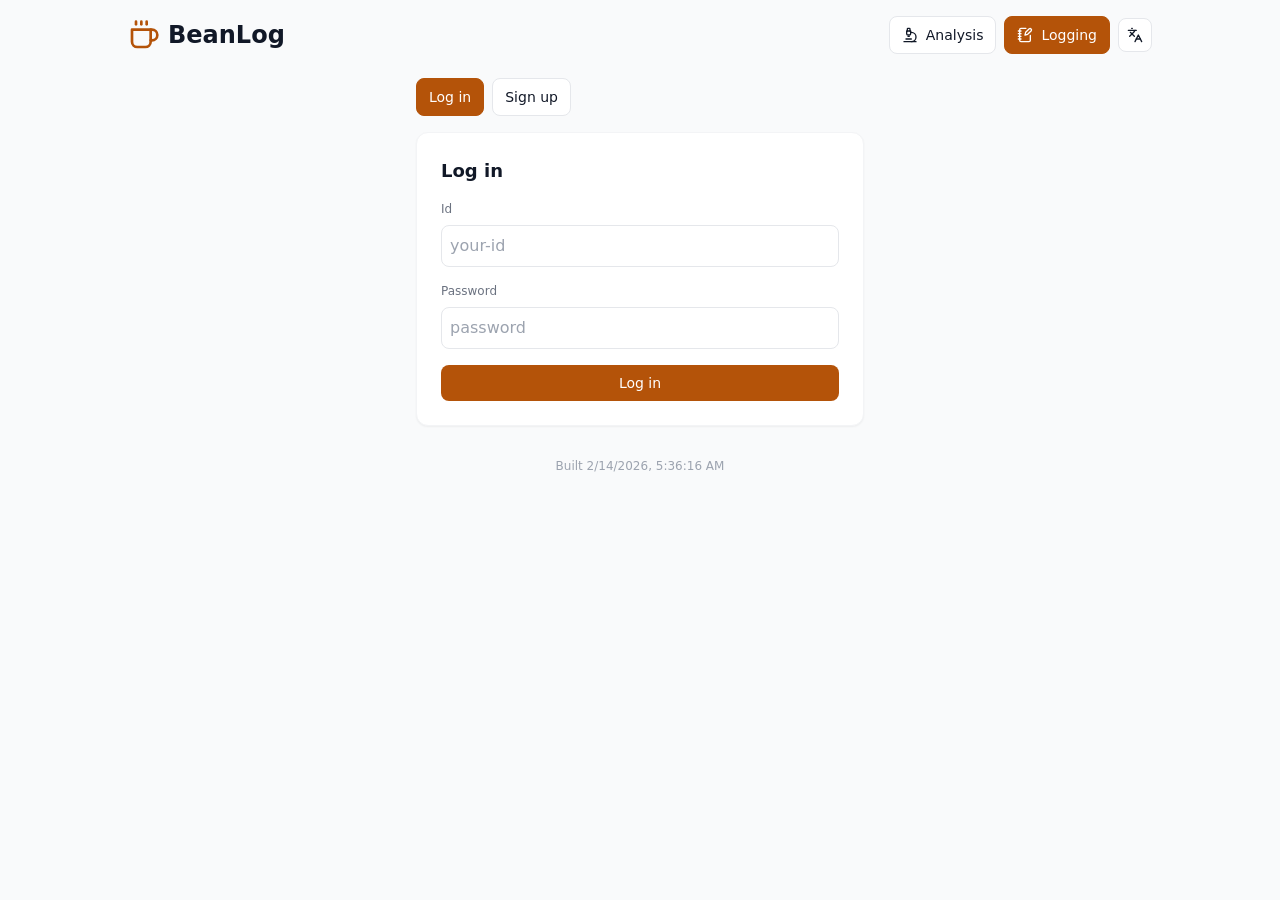
==== index.html @ 42321f03 "deploy: drash99/coffee_webapp@e8945b8992b1002c10a7b05ede378e70c51fce47" ====
<!doctype html>
<html lang="en">
  <head>
    <meta charset="UTF-8" />
    <link rel="icon" type="image/svg+xml" href="/vite.svg" />
    <meta name="viewport" content="width=device-width, initial-scale=1.0" />
    <title>BeanLog</title>
    <script type="module" crossorigin src="/assets/index-Ct8R_smr.js"></script>
    <link rel="stylesheet" crossorigin href="/assets/index-ziTpab4p.css">
  <link rel="manifest" href="/manifest.webmanifest"><script id="vite-plugin-pwa:register-sw" src="/registerSW.js"></script></head>
  <body>
    <div id="root"></div>
  </body>
</html>
---- assets/index-ziTpab4p.css ----
*,:before,:after{--tw-border-spacing-x: 0;--tw-border-spacing-y: 0;--tw-translate-x: 0;--tw-translate-y: 0;--tw-rotate: 0;--tw-skew-x: 0;--tw-skew-y: 0;--tw-scale-x: 1;--tw-scale-y: 1;--tw-pan-x: ;--tw-pan-y: ;--tw-pinch-zoom: ;--tw-scroll-snap-strictness: proximity;--tw-gradient-from-position: ;--tw-gradient-via-position: ;--tw-gradient-to-position: ;--tw-ordinal: ;--tw-slashed-zero: ;--tw-numeric-figure: ;--tw-numeric-spacing: ;--tw-numeric-fraction: ;--tw-ring-inset: ;--tw-ring-offset-width: 0px;--tw-ring-offset-color: #fff;--tw-ring-color: rgb(59 130 246 / .5);--tw-ring-offset-shadow: 0 0 #0000;--tw-ring-shadow: 0 0 #0000;--tw-shadow: 0 0 #0000;--tw-shadow-colored: 0 0 #0000;--tw-blur: ;--tw-brightness: ;--tw-contrast: ;--tw-grayscale: ;--tw-hue-rotate: ;--tw-invert: ;--tw-saturate: ;--tw-sepia: ;--tw-drop-shadow: ;--tw-backdrop-blur: ;--tw-backdrop-brightness: ;--tw-backdrop-contrast: ;--tw-backdrop-grayscale: ;--tw-backdrop-hue-rotate: ;--tw-backdrop-invert: ;--tw-backdrop-opacity: ;--tw-backdrop-saturate: ;--tw-backdrop-sepia: ;--tw-contain-size: ;--tw-contain-layout: ;--tw-contain-paint: ;--tw-contain-style: }::backdrop{--tw-border-spacing-x: 0;--tw-border-spacing-y: 0;--tw-translate-x: 0;--tw-translate-y: 0;--tw-rotate: 0;--tw-skew-x: 0;--tw-skew-y: 0;--tw-scale-x: 1;--tw-scale-y: 1;--tw-pan-x: ;--tw-pan-y: ;--tw-pinch-zoom: ;--tw-scroll-snap-strictness: proximity;--tw-gradient-from-position: ;--tw-gradient-via-position: ;--tw-gradient-to-position: ;--tw-ordinal: ;--tw-slashed-zero: ;--tw-numeric-figure: ;--tw-numeric-spacing: ;--tw-numeric-fraction: ;--tw-ring-inset: ;--tw-ring-offset-width: 0px;--tw-ring-offset-color: #fff;--tw-ring-color: rgb(59 130 246 / .5);--tw-ring-offset-shadow: 0 0 #0000;--tw-ring-shadow: 0 0 #0000;--tw-shadow: 0 0 #0000;--tw-shadow-colored: 0 0 #0000;--tw-blur: ;--tw-brightness: ;--tw-contrast: ;--tw-grayscale: ;--tw-hue-rotate: ;--tw-invert: ;--tw-saturate: ;--tw-sepia: ;--tw-drop-shadow: ;--tw-backdrop-blur: ;--tw-backdrop-brightness: ;--tw-backdrop-contrast: ;--tw-backdrop-grayscale: ;--tw-backdrop-hue-rotate: ;--tw-backdrop-invert: ;--tw-backdrop-opacity: ;--tw-backdrop-saturate: ;--tw-backdrop-sepia: ;--tw-contain-size: ;--tw-contain-layout: ;--tw-contain-paint: ;--tw-contain-style: }*,:before,:after{box-sizing:border-box;border-width:0;border-style:solid;border-color:#e5e7eb}:before,:after{--tw-content: ""}html,:host{line-height:1.5;-webkit-text-size-adjust:100%;-moz-tab-size:4;-o-tab-size:4;tab-size:4;font-family:ui-sans-serif,system-ui,sans-serif,"Apple Color Emoji","Segoe UI Emoji",Segoe UI Symbol,"Noto Color Emoji";font-feature-settings:normal;font-variation-settings:normal;-webkit-tap-highlight-color:transparent}body{margin:0;line-height:inherit}hr{height:0;color:inherit;border-top-width:1px}abbr:where([title]){-webkit-text-decoration:underline dotted;text-decoration:underline dotted}h1,h2,h3,h4,h5,h6{font-size:inherit;font-weight:inherit}a{color:inherit;text-decoration:inherit}b,strong{font-weight:bolder}code,kbd,samp,pre{font-family:ui-monospace,SFMono-Regular,Menlo,Monaco,Consolas,Liberation Mono,Courier New,monospace;font-feature-settings:normal;font-variation-settings:normal;font-size:1em}small{font-size:80%}sub,sup{font-size:75%;line-height:0;position:relative;vertical-align:baseline}sub{bottom:-.25em}sup{top:-.5em}table{text-indent:0;border-color:inherit;border-collapse:collapse}button,input,optgroup,select,textarea{font-family:inherit;font-feature-settings:inherit;font-variation-settings:inherit;font-size:100%;font-weight:inherit;line-height:inherit;letter-spacing:inherit;color:inherit;margin:0;padding:0}button,select{text-transform:none}button,input:where([type=button]),input:where([type=reset]),input:where([type=submit]){-webkit-appearance:button;background-color:transparent;background-image:none}:-moz-focusring{outline:auto}:-moz-ui-invalid{box-shadow:none}progress{vertical-align:baseline}::-webkit-inner-spin-button,::-webkit-outer-spin-button{height:auto}[type=search]{-webkit-appearance:textfield;outline-offset:-2px}::-webkit-search-decoration{-webkit-appearance:none}::-webkit-file-upload-button{-webkit-appearance:button;font:inherit}summary{display:list-item}blockquote,dl,dd,h1,h2,h3,h4,h5,h6,hr,figure,p,pre{margin:0}fieldset{margin:0;padding:0}legend{padding:0}ol,ul,menu{list-style:none;margin:0;padding:0}dialog{padding:0}textarea{resize:vertical}input::-moz-placeholder,textarea::-moz-placeholder{opacity:1;color:#9ca3af}input::placeholder,textarea::placeholder{opacity:1;color:#9ca3af}button,[role=button]{cursor:pointer}:disabled{cursor:default}img,svg,video,canvas,audio,iframe,embed,object{display:block;vertical-align:middle}img,video{max-width:100%;height:auto}[hidden]:where(:not([hidden=until-found])){display:none}.visible{visibility:visible}.fixed{position:fixed}.absolute{position:absolute}.relative{position:relative}.inset-0{top:0;right:0;bottom:0;left:0}.inset-y-0{top:0;bottom:0}.left-0{left:0}.right-0{right:0}.z-20{z-index:20}.z-30{z-index:30}.z-50{z-index:50}.col-span-2{grid-column:span 2 / span 2}.mx-auto{margin-left:auto;margin-right:auto}.mb-1{margin-bottom:.25rem}.mb-4{margin-bottom:1rem}.mb-6{margin-bottom:1.5rem}.ml-2{margin-left:.5rem}.mt-1{margin-top:.25rem}.mt-2{margin-top:.5rem}.mt-4{margin-top:1rem}.mt-8{margin-top:2rem}.block{display:block}.inline-block{display:inline-block}.flex{display:flex}.grid{display:grid}.hidden{display:none}.h-12{height:3rem}.h-2{height:.5rem}.h-4{height:1rem}.h-48{height:12rem}.h-5{height:1.25rem}.h-64{height:16rem}.h-7{height:1.75rem}.h-8{height:2rem}.h-auto{height:auto}.max-h-48{max-height:12rem}.max-h-64{max-height:16rem}.max-h-80{max-height:20rem}.max-h-\[480px\]{max-height:480px}.min-h-20{min-height:5rem}.min-h-24{min-height:6rem}.min-h-screen{min-height:100vh}.w-1\/2{width:50%}.w-12{width:3rem}.w-2{width:.5rem}.w-4{width:1rem}.w-40{width:10rem}.w-5{width:1.25rem}.w-7{width:1.75rem}.w-8{width:2rem}.w-full{width:100%}.min-w-0{min-width:0px}.max-w-2xl{max-width:42rem}.max-w-4xl{max-width:56rem}.max-w-5xl{max-width:64rem}.max-w-md{max-width:28rem}.shrink-0{flex-shrink:0}@keyframes spin{to{transform:rotate(360deg)}}.animate-spin{animation:spin 1s linear infinite}.cursor-pointer{cursor:pointer}.select-none{-webkit-user-select:none;-moz-user-select:none;user-select:none}.resize{resize:both}.grid-cols-1{grid-template-columns:repeat(1,minmax(0,1fr))}.grid-cols-2{grid-template-columns:repeat(2,minmax(0,1fr))}.grid-cols-3{grid-template-columns:repeat(3,minmax(0,1fr))}.flex-col{flex-direction:column}.flex-wrap{flex-wrap:wrap}.items-end{align-items:flex-end}.items-center{align-items:center}.justify-end{justify-content:flex-end}.justify-center{justify-content:center}.justify-between{justify-content:space-between}.gap-1{gap:.25rem}.gap-2{gap:.5rem}.gap-3{gap:.75rem}.gap-4{gap:1rem}.space-y-1>:not([hidden])~:not([hidden]){--tw-space-y-reverse: 0;margin-top:calc(.25rem * calc(1 - var(--tw-space-y-reverse)));margin-bottom:calc(.25rem * var(--tw-space-y-reverse))}.space-y-2>:not([hidden])~:not([hidden]){--tw-space-y-reverse: 0;margin-top:calc(.5rem * calc(1 - var(--tw-space-y-reverse)));margin-bottom:calc(.5rem * var(--tw-space-y-reverse))}.space-y-3>:not([hidden])~:not([hidden]){--tw-space-y-reverse: 0;margin-top:calc(.75rem * calc(1 - var(--tw-space-y-reverse)));margin-bottom:calc(.75rem * var(--tw-space-y-reverse))}.space-y-4>:not([hidden])~:not([hidden]){--tw-space-y-reverse: 0;margin-top:calc(1rem * calc(1 - var(--tw-space-y-reverse)));margin-bottom:calc(1rem * var(--tw-space-y-reverse))}.space-y-6>:not([hidden])~:not([hidden]){--tw-space-y-reverse: 0;margin-top:calc(1.5rem * calc(1 - var(--tw-space-y-reverse)));margin-bottom:calc(1.5rem * var(--tw-space-y-reverse))}.divide-y>:not([hidden])~:not([hidden]){--tw-divide-y-reverse: 0;border-top-width:calc(1px * calc(1 - var(--tw-divide-y-reverse)));border-bottom-width:calc(1px * var(--tw-divide-y-reverse))}.overflow-auto{overflow:auto}.overflow-hidden{overflow:hidden}.overflow-y-auto{overflow-y:auto}.truncate{overflow:hidden;text-overflow:ellipsis;white-space:nowrap}.whitespace-pre-wrap{white-space:pre-wrap}.break-all{word-break:break-all}.rounded{border-radius:.25rem}.rounded-full{border-radius:9999px}.rounded-lg{border-radius:.5rem}.rounded-md{border-radius:.375rem}.rounded-xl{border-radius:.75rem}.border{border-width:1px}.border-b{border-bottom-width:1px}.border-b-2{border-bottom-width:2px}.border-t{border-top-width:1px}.border-amber-200{--tw-border-opacity: 1;border-color:rgb(253 230 138 / var(--tw-border-opacity, 1))}.border-amber-300{--tw-border-opacity: 1;border-color:rgb(252 211 77 / var(--tw-border-opacity, 1))}.border-amber-700{--tw-border-opacity: 1;border-color:rgb(180 83 9 / var(--tw-border-opacity, 1))}.border-gray-100{--tw-border-opacity: 1;border-color:rgb(243 244 246 / var(--tw-border-opacity, 1))}.border-gray-200{--tw-border-opacity: 1;border-color:rgb(229 231 235 / var(--tw-border-opacity, 1))}.border-gray-300{--tw-border-opacity: 1;border-color:rgb(209 213 219 / var(--tw-border-opacity, 1))}.border-gray-900{--tw-border-opacity: 1;border-color:rgb(17 24 39 / var(--tw-border-opacity, 1))}.border-green-100{--tw-border-opacity: 1;border-color:rgb(220 252 231 / var(--tw-border-opacity, 1))}.border-red-100{--tw-border-opacity: 1;border-color:rgb(254 226 226 / var(--tw-border-opacity, 1))}.bg-amber-100{--tw-bg-opacity: 1;background-color:rgb(254 243 199 / var(--tw-bg-opacity, 1))}.bg-amber-50{--tw-bg-opacity: 1;background-color:rgb(255 251 235 / var(--tw-bg-opacity, 1))}.bg-amber-700{--tw-bg-opacity: 1;background-color:rgb(180 83 9 / var(--tw-bg-opacity, 1))}.bg-blue-50{--tw-bg-opacity: 1;background-color:rgb(239 246 255 / var(--tw-bg-opacity, 1))}.bg-gray-100{--tw-bg-opacity: 1;background-color:rgb(243 244 246 / var(--tw-bg-opacity, 1))}.bg-gray-50{--tw-bg-opacity: 1;background-color:rgb(249 250 251 / var(--tw-bg-opacity, 1))}.bg-gray-900{--tw-bg-opacity: 1;background-color:rgb(17 24 39 / var(--tw-bg-opacity, 1))}.bg-green-100{--tw-bg-opacity: 1;background-color:rgb(220 252 231 / var(--tw-bg-opacity, 1))}.bg-green-50{--tw-bg-opacity: 1;background-color:rgb(240 253 244 / var(--tw-bg-opacity, 1))}.bg-purple-50{--tw-bg-opacity: 1;background-color:rgb(250 245 255 / var(--tw-bg-opacity, 1))}.bg-red-50{--tw-bg-opacity: 1;background-color:rgb(254 242 242 / var(--tw-bg-opacity, 1))}.bg-white{--tw-bg-opacity: 1;background-color:rgb(255 255 255 / var(--tw-bg-opacity, 1))}.bg-yellow-100{--tw-bg-opacity: 1;background-color:rgb(254 249 195 / var(--tw-bg-opacity, 1))}.fill-amber-500{fill:#f59e0b}.object-contain{-o-object-fit:contain;object-fit:contain}.p-2{padding:.5rem}.p-3{padding:.75rem}.p-4{padding:1rem}.p-6{padding:1.5rem}.px-1{padding-left:.25rem;padding-right:.25rem}.px-2{padding-left:.5rem;padding-right:.5rem}.px-3{padding-left:.75rem;padding-right:.75rem}.px-4{padding-left:1rem;padding-right:1rem}.py-0\.5{padding-top:.125rem;padding-bottom:.125rem}.py-1{padding-top:.25rem;padding-bottom:.25rem}.py-1\.5{padding-top:.375rem;padding-bottom:.375rem}.py-2{padding-top:.5rem;padding-bottom:.5rem}.py-3{padding-top:.75rem;padding-bottom:.75rem}.py-4{padding-top:1rem;padding-bottom:1rem}.py-8{padding-top:2rem;padding-bottom:2rem}.pb-1{padding-bottom:.25rem}.pb-4{padding-bottom:1rem}.pt-4{padding-top:1rem}.text-left{text-align:left}.text-center{text-align:center}.font-sans{font-family:ui-sans-serif,system-ui,sans-serif,"Apple Color Emoji","Segoe UI Emoji",Segoe UI Symbol,"Noto Color Emoji"}.text-2xl{font-size:1.5rem;line-height:2rem}.text-3xl{font-size:1.875rem;line-height:2.25rem}.text-lg{font-size:1.125rem;line-height:1.75rem}.text-sm{font-size:.875rem;line-height:1.25rem}.text-xl{font-size:1.25rem;line-height:1.75rem}.text-xs{font-size:.75rem;line-height:1rem}.font-bold{font-weight:700}.font-medium{font-weight:500}.font-semibold{font-weight:600}.tabular-nums{--tw-numeric-spacing: tabular-nums;font-variant-numeric:var(--tw-ordinal) var(--tw-slashed-zero) var(--tw-numeric-figure) var(--tw-numeric-spacing) var(--tw-numeric-fraction)}.text-amber-500{--tw-text-opacity: 1;color:rgb(245 158 11 / var(--tw-text-opacity, 1))}.text-amber-700{--tw-text-opacity: 1;color:rgb(180 83 9 / var(--tw-text-opacity, 1))}.text-amber-800{--tw-text-opacity: 1;color:rgb(146 64 14 / var(--tw-text-opacity, 1))}.text-amber-900{--tw-text-opacity: 1;color:rgb(120 53 15 / var(--tw-text-opacity, 1))}.text-blue-600{--tw-text-opacity: 1;color:rgb(37 99 235 / var(--tw-text-opacity, 1))}.text-blue-800{--tw-text-opacity: 1;color:rgb(30 64 175 / var(--tw-text-opacity, 1))}.text-blue-900{--tw-text-opacity: 1;color:rgb(30 58 138 / var(--tw-text-opacity, 1))}.text-gray-300{--tw-text-opacity: 1;color:rgb(209 213 219 / var(--tw-text-opacity, 1))}.text-gray-400{--tw-text-opacity: 1;color:rgb(156 163 175 / var(--tw-text-opacity, 1))}.text-gray-500{--tw-text-opacity: 1;color:rgb(107 114 128 / var(--tw-text-opacity, 1))}.text-gray-600{--tw-text-opacity: 1;color:rgb(75 85 99 / var(--tw-text-opacity, 1))}.text-gray-700{--tw-text-opacity: 1;color:rgb(55 65 81 / var(--tw-text-opacity, 1))}.text-gray-800{--tw-text-opacity: 1;color:rgb(31 41 55 / var(--tw-text-opacity, 1))}.text-gray-900{--tw-text-opacity: 1;color:rgb(17 24 39 / var(--tw-text-opacity, 1))}.text-green-800{--tw-text-opacity: 1;color:rgb(22 101 52 / var(--tw-text-opacity, 1))}.text-green-900{--tw-text-opacity: 1;color:rgb(20 83 45 / var(--tw-text-opacity, 1))}.text-purple-600{--tw-text-opacity: 1;color:rgb(147 51 234 / var(--tw-text-opacity, 1))}.text-purple-800{--tw-text-opacity: 1;color:rgb(107 33 168 / var(--tw-text-opacity, 1))}.text-purple-900{--tw-text-opacity: 1;color:rgb(88 28 135 / var(--tw-text-opacity, 1))}.text-red-700{--tw-text-opacity: 1;color:rgb(185 28 28 / var(--tw-text-opacity, 1))}.text-white{--tw-text-opacity: 1;color:rgb(255 255 255 / var(--tw-text-opacity, 1))}.text-yellow-800{--tw-text-opacity: 1;color:rgb(133 77 14 / var(--tw-text-opacity, 1))}.shadow-lg{--tw-shadow: 0 10px 15px -3px rgb(0 0 0 / .1), 0 4px 6px -4px rgb(0 0 0 / .1);--tw-shadow-colored: 0 10px 15px -3px var(--tw-shadow-color), 0 4px 6px -4px var(--tw-shadow-color);box-shadow:var(--tw-ring-offset-shadow, 0 0 #0000),var(--tw-ring-shadow, 0 0 #0000),var(--tw-shadow)}.shadow-sm{--tw-shadow: 0 1px 2px 0 rgb(0 0 0 / .05);--tw-shadow-colored: 0 1px 2px 0 var(--tw-shadow-color);box-shadow:var(--tw-ring-offset-shadow, 0 0 #0000),var(--tw-ring-shadow, 0 0 #0000),var(--tw-shadow)}.outline{outline-style:solid}.blur{--tw-blur: blur(8px);filter:var(--tw-blur) var(--tw-brightness) var(--tw-contrast) var(--tw-grayscale) var(--tw-hue-rotate) var(--tw-invert) var(--tw-saturate) var(--tw-sepia) var(--tw-drop-shadow)}.\!filter{filter:var(--tw-blur) var(--tw-brightness) var(--tw-contrast) var(--tw-grayscale) var(--tw-hue-rotate) var(--tw-invert) var(--tw-saturate) var(--tw-sepia) var(--tw-drop-shadow)!important}.filter{filter:var(--tw-blur) var(--tw-brightness) var(--tw-contrast) var(--tw-grayscale) var(--tw-hue-rotate) var(--tw-invert) var(--tw-saturate) var(--tw-sepia) var(--tw-drop-shadow)}.transition-colors{transition-property:color,background-color,border-color,text-decoration-color,fill,stroke;transition-timing-function:cubic-bezier(.4,0,.2,1);transition-duration:.15s}.hover\:bg-gray-50:hover{--tw-bg-opacity: 1;background-color:rgb(249 250 251 / var(--tw-bg-opacity, 1))}.hover\:bg-gray-800:hover{--tw-bg-opacity: 1;background-color:rgb(31 41 55 / var(--tw-bg-opacity, 1))}.hover\:text-gray-800:hover{--tw-text-opacity: 1;color:rgb(31 41 55 / var(--tw-text-opacity, 1))}.hover\:underline:hover{text-decoration-line:underline}.focus\:border-indigo-300:focus{--tw-border-opacity: 1;border-color:rgb(165 180 252 / var(--tw-border-opacity, 1))}.focus\:ring:focus{--tw-ring-offset-shadow: var(--tw-ring-inset) 0 0 0 var(--tw-ring-offset-width) var(--tw-ring-offset-color);--tw-ring-shadow: var(--tw-ring-inset) 0 0 0 calc(3px + var(--tw-ring-offset-width)) var(--tw-ring-color);box-shadow:var(--tw-ring-offset-shadow),var(--tw-ring-shadow),var(--tw-shadow, 0 0 #0000)}.focus\:ring-indigo-200:focus{--tw-ring-opacity: 1;--tw-ring-color: rgb(199 210 254 / var(--tw-ring-opacity, 1))}.focus\:ring-opacity-50:focus{--tw-ring-opacity: .5}.disabled\:cursor-not-allowed:disabled{cursor:not-allowed}.disabled\:bg-gray-100:disabled{--tw-bg-opacity: 1;background-color:rgb(243 244 246 / var(--tw-bg-opacity, 1))}.disabled\:bg-gray-300:disabled{--tw-bg-opacity: 1;background-color:rgb(209 213 219 / var(--tw-bg-opacity, 1))}.disabled\:bg-gray-50:disabled{--tw-bg-opacity: 1;background-color:rgb(249 250 251 / var(--tw-bg-opacity, 1))}.disabled\:text-gray-400:disabled{--tw-text-opacity: 1;color:rgb(156 163 175 / var(--tw-text-opacity, 1))}.disabled\:opacity-50:disabled{opacity:.5}@media (min-width: 640px){.sm\:col-span-1{grid-column:span 1 / span 1}.sm\:col-span-2{grid-column:span 2 / span 2}.sm\:col-span-4{grid-column:span 4 / span 4}.sm\:grid-cols-2{grid-template-columns:repeat(2,minmax(0,1fr))}.sm\:grid-cols-3{grid-template-columns:repeat(3,minmax(0,1fr))}.sm\:grid-cols-4{grid-template-columns:repeat(4,minmax(0,1fr))}.sm\:grid-cols-\[1fr_auto\]{grid-template-columns:1fr auto}.sm\:flex-row{flex-direction:row}.sm\:items-center{align-items:center}.sm\:justify-between{justify-content:space-between}}@media (min-width: 1024px){.lg\:col-span-2{grid-column:span 2 / span 2}.lg\:grid-cols-2{grid-template-columns:repeat(2,minmax(0,1fr))}.lg\:grid-cols-3{grid-template-columns:repeat(3,minmax(0,1fr))}}
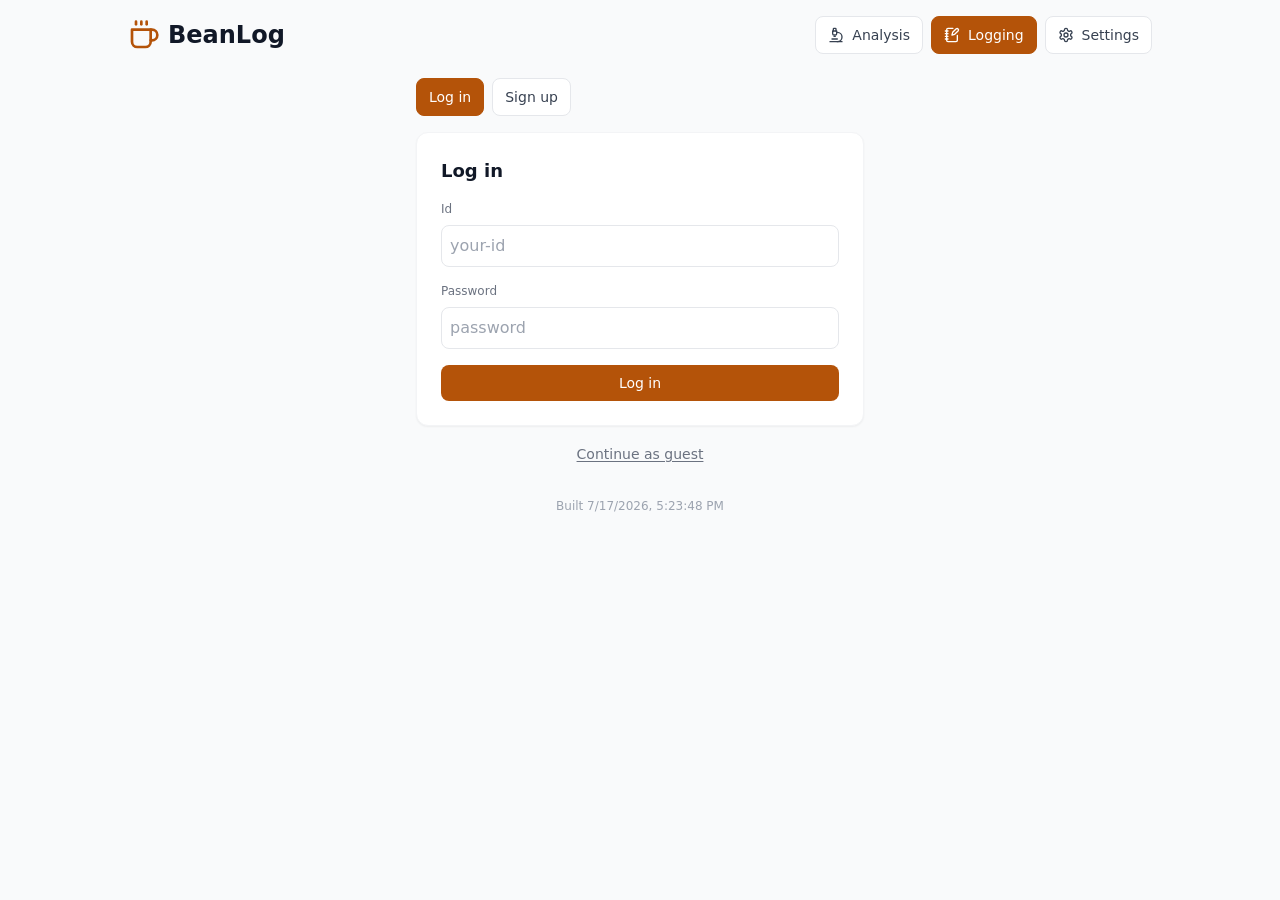
==== commit 43d216ae: "deploy: drash99/coffee_webapp@5fdd0a4cca2780b89b20324d69b4bdb21afe3b0e" ====
--- a/index.html
+++ b/index.html
@@ -2,14 +2,17 @@
 <html lang="en">
   <head>
     <meta charset="UTF-8" />
-    <link rel="icon" type="image/svg+xml" href="/vite.svg" />
-    <meta name="viewport" content="width=device-width, initial-scale=1.0" />
+    <link rel="icon" type="image/png" href="/favicon.png" />
+    <meta name="viewport" content="width=device-width, initial-scale=1.0, viewport-fit=cover" />
     <title>BeanLog</title>
-    <script type="module" crossorigin src="/assets/index-Ct8R_smr.js"></script>
-    <link rel="stylesheet" crossorigin href="/assets/index-ziTpab4p.css">
+    <script type="module" crossorigin src="/assets/main-CwLxujdq.js"></script>
+    <link rel="modulepreload" crossorigin href="/assets/ErrorBoundary-D2sBHtV6.js">
+    <link rel="modulepreload" crossorigin href="/assets/SharedBrewPage-z4q1HKnL.js">
+    <link rel="modulepreload" crossorigin href="/assets/BeanLabelInfoPage-DPy0H2Si.js">
+    <link rel="stylesheet" crossorigin href="/assets/ErrorBoundary-B3KAgdSy.css">
+    <link rel="stylesheet" crossorigin href="/assets/main-CjlIqi_1.css">
   <link rel="manifest" href="/manifest.webmanifest"><script id="vite-plugin-pwa:register-sw" src="/registerSW.js"></script></head>
   <body>
     <div id="root"></div>
   </body>
 </html>
-
--- a/assets/ErrorBoundary-B3KAgdSy.css
+++ b/assets/ErrorBoundary-B3KAgdSy.css
@@ -0,0 +1 @@
+*,:before,:after{--tw-border-spacing-x: 0;--tw-border-spacing-y: 0;--tw-translate-x: 0;--tw-translate-y: 0;--tw-rotate: 0;--tw-skew-x: 0;--tw-skew-y: 0;--tw-scale-x: 1;--tw-scale-y: 1;--tw-pan-x: ;--tw-pan-y: ;--tw-pinch-zoom: ;--tw-scroll-snap-strictness: proximity;--tw-gradient-from-position: ;--tw-gradient-via-position: ;--tw-gradient-to-position: ;--tw-ordinal: ;--tw-slashed-zero: ;--tw-numeric-figure: ;--tw-numeric-spacing: ;--tw-numeric-fraction: ;--tw-ring-inset: ;--tw-ring-offset-width: 0px;--tw-ring-offset-color: #fff;--tw-ring-color: rgb(59 130 246 / .5);--tw-ring-offset-shadow: 0 0 #0000;--tw-ring-shadow: 0 0 #0000;--tw-shadow: 0 0 #0000;--tw-shadow-colored: 0 0 #0000;--tw-blur: ;--tw-brightness: ;--tw-contrast: ;--tw-grayscale: ;--tw-hue-rotate: ;--tw-invert: ;--tw-saturate: ;--tw-sepia: ;--tw-drop-shadow: ;--tw-backdrop-blur: ;--tw-backdrop-brightness: ;--tw-backdrop-contrast: ;--tw-backdrop-grayscale: ;--tw-backdrop-hue-rotate: ;--tw-backdrop-invert: ;--tw-backdrop-opacity: ;--tw-backdrop-saturate: ;--tw-backdrop-sepia: ;--tw-contain-size: ;--tw-contain-layout: ;--tw-contain-paint: ;--tw-contain-style: }::backdrop{--tw-border-spacing-x: 0;--tw-border-spacing-y: 0;--tw-translate-x: 0;--tw-translate-y: 0;--tw-rotate: 0;--tw-skew-x: 0;--tw-skew-y: 0;--tw-scale-x: 1;--tw-scale-y: 1;--tw-pan-x: ;--tw-pan-y: ;--tw-pinch-zoom: ;--tw-scroll-snap-strictness: proximity;--tw-gradient-from-position: ;--tw-gradient-via-position: ;--tw-gradient-to-position: ;--tw-ordinal: ;--tw-slashed-zero: ;--tw-numeric-figure: ;--tw-numeric-spacing: ;--tw-numeric-fraction: ;--tw-ring-inset: ;--tw-ring-offset-width: 0px;--tw-ring-offset-color: #fff;--tw-ring-color: rgb(59 130 246 / .5);--tw-ring-offset-shadow: 0 0 #0000;--tw-ring-shadow: 0 0 #0000;--tw-shadow: 0 0 #0000;--tw-shadow-colored: 0 0 #0000;--tw-blur: ;--tw-brightness: ;--tw-contrast: ;--tw-grayscale: ;--tw-hue-rotate: ;--tw-invert: ;--tw-saturate: ;--tw-sepia: ;--tw-drop-shadow: ;--tw-backdrop-blur: ;--tw-backdrop-brightness: ;--tw-backdrop-contrast: ;--tw-backdrop-grayscale: ;--tw-backdrop-hue-rotate: ;--tw-backdrop-invert: ;--tw-backdrop-opacity: ;--tw-backdrop-saturate: ;--tw-backdrop-sepia: ;--tw-contain-size: ;--tw-contain-layout: ;--tw-contain-paint: ;--tw-contain-style: }*,:before,:after{box-sizing:border-box;border-width:0;border-style:solid;border-color:#e5e7eb}:before,:after{--tw-content: ""}html,:host{line-height:1.5;-webkit-text-size-adjust:100%;-moz-tab-size:4;-o-tab-size:4;tab-size:4;font-family:ui-sans-serif,system-ui,sans-serif,"Apple Color Emoji","Segoe UI Emoji",Segoe UI Symbol,"Noto Color Emoji";font-feature-settings:normal;font-variation-settings:normal;-webkit-tap-highlight-color:transparent}body{margin:0;line-height:inherit}hr{height:0;color:inherit;border-top-width:1px}abbr:where([title]){-webkit-text-decoration:underline dotted;text-decoration:underline dotted}h1,h2,h3,h4,h5,h6{font-size:inherit;font-weight:inherit}a{color:inherit;text-decoration:inherit}b,strong{font-weight:bolder}code,kbd,samp,pre{font-family:ui-monospace,SFMono-Regular,Menlo,Monaco,Consolas,Liberation Mono,Courier New,monospace;font-feature-settings:normal;font-variation-settings:normal;font-size:1em}small{font-size:80%}sub,sup{font-size:75%;line-height:0;position:relative;vertical-align:baseline}sub{bottom:-.25em}sup{top:-.5em}table{text-indent:0;border-color:inherit;border-collapse:collapse}button,input,optgroup,select,textarea{font-family:inherit;font-feature-settings:inherit;font-variation-settings:inherit;font-size:100%;font-weight:inherit;line-height:inherit;letter-spacing:inherit;color:inherit;margin:0;padding:0}button,select{text-transform:none}button,input:where([type=button]),input:where([type=reset]),input:where([type=submit]){-webkit-appearance:button;background-color:transparent;background-image:none}:-moz-focusring{outline:auto}:-moz-ui-invalid{box-shadow:none}progress{vertical-align:baseline}::-webkit-inner-spin-button,::-webkit-outer-spin-button{height:auto}[type=search]{-webkit-appearance:textfield;outline-offset:-2px}::-webkit-search-decoration{-webkit-appearance:none}::-webkit-file-upload-button{-webkit-appearance:button;font:inherit}summary{display:list-item}blockquote,dl,dd,h1,h2,h3,h4,h5,h6,hr,figure,p,pre{margin:0}fieldset{margin:0;padding:0}legend{padding:0}ol,ul,menu{list-style:none;margin:0;padding:0}dialog{padding:0}textarea{resize:vertical}input::-moz-placeholder,textarea::-moz-placeholder{opacity:1;color:#9ca3af}input::placeholder,textarea::placeholder{opacity:1;color:#9ca3af}button,[role=button]{cursor:pointer}:disabled{cursor:default}img,svg,video,canvas,audio,iframe,embed,object{display:block;vertical-align:middle}img,video{max-width:100%;height:auto}[hidden]:where(:not([hidden=until-found])){display:none}.visible{visibility:visible}.static{position:static}.fixed{position:fixed}.absolute{position:absolute}.relative{position:relative}.inset-0{top:0;right:0;bottom:0;left:0}.inset-y-0{top:0;bottom:0}.bottom-0{bottom:0}.bottom-\[calc\(4rem\+env\(safe-area-inset-bottom\)\)\]{bottom:calc(4rem + env(safe-area-inset-bottom))}.left-0{left:0}.right-0{right:0}.z-10{z-index:10}.z-20{z-index:20}.z-50{z-index:50}.col-span-2{grid-column:span 2 / span 2}.mx-auto{margin-left:auto;margin-right:auto}.mb-1{margin-bottom:.25rem}.mb-2{margin-bottom:.5rem}.mb-4{margin-bottom:1rem}.mb-6{margin-bottom:1.5rem}.ml-1{margin-left:.25rem}.ml-2{margin-left:.5rem}.mt-0\.5{margin-top:.125rem}.mt-1{margin-top:.25rem}.mt-2{margin-top:.5rem}.mt-3{margin-top:.75rem}.mt-4{margin-top:1rem}.mt-8{margin-top:2rem}.block{display:block}.inline-block{display:inline-block}.inline{display:inline}.flex{display:flex}.inline-flex{display:inline-flex}.grid{display:grid}.contents{display:contents}.hidden{display:none}.h-12{height:3rem}.h-2{height:.5rem}.h-4{height:1rem}.h-48{height:12rem}.h-5{height:1.25rem}.h-6{height:1.5rem}.h-64{height:16rem}.h-7{height:1.75rem}.h-8{height:2rem}.h-\[18mm\]{height:18mm}.h-auto{height:auto}.max-h-48{max-height:12rem}.max-h-64{max-height:16rem}.max-h-80{max-height:20rem}.max-h-\[560px\]{max-height:560px}.min-h-20{min-height:5rem}.min-h-24{min-height:6rem}.min-h-\[200px\]{min-height:200px}.min-h-screen{min-height:100vh}.w-1\/2{width:50%}.w-12{width:3rem}.w-2{width:.5rem}.w-4{width:1rem}.w-5{width:1.25rem}.w-6{width:1.5rem}.w-7{width:1.75rem}.w-8{width:2rem}.w-\[18mm\]{width:18mm}.w-full{width:100%}.min-w-0{min-width:0px}.max-w-2xl{max-width:42rem}.max-w-4xl{max-width:56rem}.max-w-5xl{max-width:64rem}.max-w-md{max-width:28rem}.flex-1{flex:1 1 0%}.shrink-0{flex-shrink:0}@keyframes spin{to{transform:rotate(360deg)}}.animate-spin{animation:spin 1s linear infinite}.cursor-pointer{cursor:pointer}.select-none{-webkit-user-select:none;-moz-user-select:none;user-select:none}.resize{resize:both}.list-disc{list-style-type:disc}.grid-cols-1{grid-template-columns:repeat(1,minmax(0,1fr))}.grid-cols-2{grid-template-columns:repeat(2,minmax(0,1fr))}.grid-cols-3{grid-template-columns:repeat(3,minmax(0,1fr))}.flex-col{flex-direction:column}.flex-wrap{flex-wrap:wrap}.items-start{align-items:flex-start}.items-end{align-items:flex-end}.items-center{align-items:center}.justify-end{justify-content:flex-end}.justify-center{justify-content:center}.justify-between{justify-content:space-between}.gap-1{gap:.25rem}.gap-1\.5{gap:.375rem}.gap-2{gap:.5rem}.gap-3{gap:.75rem}.gap-4{gap:1rem}.space-y-0\.5>:not([hidden])~:not([hidden]){--tw-space-y-reverse: 0;margin-top:calc(.125rem * calc(1 - var(--tw-space-y-reverse)));margin-bottom:calc(.125rem * var(--tw-space-y-reverse))}.space-y-1>:not([hidden])~:not([hidden]){--tw-space-y-reverse: 0;margin-top:calc(.25rem * calc(1 - var(--tw-space-y-reverse)));margin-bottom:calc(.25rem * var(--tw-space-y-reverse))}.space-y-2>:not([hidden])~:not([hidden]){--tw-space-y-reverse: 0;margin-top:calc(.5rem * calc(1 - var(--tw-space-y-reverse)));margin-bottom:calc(.5rem * var(--tw-space-y-reverse))}.space-y-3>:not([hidden])~:not([hidden]){--tw-space-y-reverse: 0;margin-top:calc(.75rem * calc(1 - var(--tw-space-y-reverse)));margin-bottom:calc(.75rem * var(--tw-space-y-reverse))}.space-y-4>:not([hidden])~:not([hidden]){--tw-space-y-reverse: 0;margin-top:calc(1rem * calc(1 - var(--tw-space-y-reverse)));margin-bottom:calc(1rem * var(--tw-space-y-reverse))}.space-y-6>:not([hidden])~:not([hidden]){--tw-space-y-reverse: 0;margin-top:calc(1.5rem * calc(1 - var(--tw-space-y-reverse)));margin-bottom:calc(1.5rem * var(--tw-space-y-reverse))}.divide-y>:not([hidden])~:not([hidden]){--tw-divide-y-reverse: 0;border-top-width:calc(1px * calc(1 - var(--tw-divide-y-reverse)));border-bottom-width:calc(1px * var(--tw-divide-y-reverse))}.overflow-auto{overflow:auto}.overflow-hidden{overflow:hidden}.overflow-y-auto{overflow-y:auto}.truncate{overflow:hidden;text-overflow:ellipsis;white-space:nowrap}.whitespace-nowrap{white-space:nowrap}.whitespace-pre-line{white-space:pre-line}.whitespace-pre-wrap{white-space:pre-wrap}.break-words{overflow-wrap:break-word}.break-all{word-break:break-all}.rounded{border-radius:.25rem}.rounded-full{border-radius:9999px}.rounded-lg{border-radius:.5rem}.rounded-md{border-radius:.375rem}.rounded-xl{border-radius:.75rem}.border{border-width:1px}.border-b{border-bottom-width:1px}.border-b-2{border-bottom-width:2px}.border-l-2{border-left-width:2px}.border-t{border-top-width:1px}.border-amber-200{--tw-border-opacity: 1;border-color:rgb(253 230 138 / var(--tw-border-opacity, 1))}.border-amber-300{--tw-border-opacity: 1;border-color:rgb(252 211 77 / var(--tw-border-opacity, 1))}.border-amber-700{--tw-border-opacity: 1;border-color:rgb(180 83 9 / var(--tw-border-opacity, 1))}.border-gray-100{--tw-border-opacity: 1;border-color:rgb(243 244 246 / var(--tw-border-opacity, 1))}.border-gray-200{--tw-border-opacity: 1;border-color:rgb(229 231 235 / var(--tw-border-opacity, 1))}.border-gray-300{--tw-border-opacity: 1;border-color:rgb(209 213 219 / var(--tw-border-opacity, 1))}.border-gray-900{--tw-border-opacity: 1;border-color:rgb(17 24 39 / var(--tw-border-opacity, 1))}.border-green-100{--tw-border-opacity: 1;border-color:rgb(220 252 231 / var(--tw-border-opacity, 1))}.border-red-100{--tw-border-opacity: 1;border-color:rgb(254 226 226 / var(--tw-border-opacity, 1))}.border-red-200{--tw-border-opacity: 1;border-color:rgb(254 202 202 / var(--tw-border-opacity, 1))}.border-l-amber-600{--tw-border-opacity: 1;border-left-color:rgb(217 119 6 / var(--tw-border-opacity, 1))}.border-l-transparent{border-left-color:transparent}.bg-amber-100{--tw-bg-opacity: 1;background-color:rgb(254 243 199 / var(--tw-bg-opacity, 1))}.bg-amber-50{--tw-bg-opacity: 1;background-color:rgb(255 251 235 / var(--tw-bg-opacity, 1))}.bg-amber-700{--tw-bg-opacity: 1;background-color:rgb(180 83 9 / var(--tw-bg-opacity, 1))}.bg-blue-50{--tw-bg-opacity: 1;background-color:rgb(239 246 255 / var(--tw-bg-opacity, 1))}.bg-gray-100{--tw-bg-opacity: 1;background-color:rgb(243 244 246 / var(--tw-bg-opacity, 1))}.bg-gray-50{--tw-bg-opacity: 1;background-color:rgb(249 250 251 / var(--tw-bg-opacity, 1))}.bg-gray-900{--tw-bg-opacity: 1;background-color:rgb(17 24 39 / var(--tw-bg-opacity, 1))}.bg-green-100{--tw-bg-opacity: 1;background-color:rgb(220 252 231 / var(--tw-bg-opacity, 1))}.bg-green-50{--tw-bg-opacity: 1;background-color:rgb(240 253 244 / var(--tw-bg-opacity, 1))}.bg-purple-50{--tw-bg-opacity: 1;background-color:rgb(250 245 255 / var(--tw-bg-opacity, 1))}.bg-red-50{--tw-bg-opacity: 1;background-color:rgb(254 242 242 / var(--tw-bg-opacity, 1))}.bg-white{--tw-bg-opacity: 1;background-color:rgb(255 255 255 / var(--tw-bg-opacity, 1))}.bg-yellow-100{--tw-bg-opacity: 1;background-color:rgb(254 249 195 / var(--tw-bg-opacity, 1))}.fill-amber-500{fill:#f59e0b}.object-contain{-o-object-fit:contain;object-fit:contain}.p-2{padding:.5rem}.p-3{padding:.75rem}.p-4{padding:1rem}.p-6{padding:1.5rem}.px-1{padding-left:.25rem;padding-right:.25rem}.px-2{padding-left:.5rem;padding-right:.5rem}.px-3{padding-left:.75rem;padding-right:.75rem}.px-4{padding-left:1rem;padding-right:1rem}.py-0\.5{padding-top:.125rem;padding-bottom:.125rem}.py-1{padding-top:.25rem;padding-bottom:.25rem}.py-1\.5{padding-top:.375rem;padding-bottom:.375rem}.py-2{padding-top:.5rem;padding-bottom:.5rem}.py-3{padding-top:.75rem;padding-bottom:.75rem}.py-4{padding-top:1rem;padding-bottom:1rem}.py-8{padding-top:2rem;padding-bottom:2rem}.pb-0{padding-bottom:0}.pb-1{padding-bottom:.25rem}.pb-4{padding-bottom:1rem}.pb-\[calc\(3\.5rem\+env\(safe-area-inset-bottom\)\)\]{padding-bottom:calc(3.5rem + env(safe-area-inset-bottom))}.pb-\[calc\(4rem\+env\(safe-area-inset-bottom\)\)\]{padding-bottom:calc(4rem + env(safe-area-inset-bottom))}.pb-\[calc\(7\.5rem\+env\(safe-area-inset-bottom\)\)\]{padding-bottom:calc(7.5rem + env(safe-area-inset-bottom))}.pb-\[env\(safe-area-inset-bottom\)\]{padding-bottom:env(safe-area-inset-bottom)}.pb-\[max\(1rem\,env\(safe-area-inset-bottom\)\)\]{padding-bottom:max(1rem,env(safe-area-inset-bottom))}.pl-4{padding-left:1rem}.pt-3{padding-top:.75rem}.pt-4{padding-top:1rem}.pt-\[max\(1rem\,env\(safe-area-inset-top\)\)\]{padding-top:max(1rem,env(safe-area-inset-top))}.text-left{text-align:left}.text-center{text-align:center}.font-mono{font-family:ui-monospace,SFMono-Regular,Menlo,Monaco,Consolas,Liberation Mono,Courier New,monospace}.font-sans{font-family:ui-sans-serif,system-ui,sans-serif,"Apple Color Emoji","Segoe UI Emoji",Segoe UI Symbol,"Noto Color Emoji"}.text-2xl{font-size:1.5rem;line-height:2rem}.text-3xl{font-size:1.875rem;line-height:2.25rem}.text-\[11px\]{font-size:11px}.text-\[6\.1pt\]{font-size:6.1pt}.text-\[6\.2pt\]{font-size:6.2pt}.text-\[6\.4pt\]{font-size:6.4pt}.text-\[6\.5pt\]{font-size:6.5pt}.text-\[8\.8pt\]{font-size:8.8pt}.text-base{font-size:1rem;line-height:1.5rem}.text-lg{font-size:1.125rem;line-height:1.75rem}.text-sm{font-size:.875rem;line-height:1.25rem}.text-xl{font-size:1.25rem;line-height:1.75rem}.text-xs{font-size:.75rem;line-height:1rem}.font-bold{font-weight:700}.font-medium{font-weight:500}.font-semibold{font-weight:600}.uppercase{text-transform:uppercase}.tabular-nums{--tw-numeric-spacing: tabular-nums;font-variant-numeric:var(--tw-ordinal) var(--tw-slashed-zero) var(--tw-numeric-figure) var(--tw-numeric-spacing) var(--tw-numeric-fraction)}.leading-tight{line-height:1.25}.tracking-\[0\.08em\]{letter-spacing:.08em}.text-amber-500{--tw-text-opacity: 1;color:rgb(245 158 11 / var(--tw-text-opacity, 1))}.text-amber-700{--tw-text-opacity: 1;color:rgb(180 83 9 / var(--tw-text-opacity, 1))}.text-amber-800{--tw-text-opacity: 1;color:rgb(146 64 14 / var(--tw-text-opacity, 1))}.text-amber-900{--tw-text-opacity: 1;color:rgb(120 53 15 / var(--tw-text-opacity, 1))}.text-blue-600{--tw-text-opacity: 1;color:rgb(37 99 235 / var(--tw-text-opacity, 1))}.text-blue-800{--tw-text-opacity: 1;color:rgb(30 64 175 / var(--tw-text-opacity, 1))}.text-blue-900{--tw-text-opacity: 1;color:rgb(30 58 138 / var(--tw-text-opacity, 1))}.text-gray-300{--tw-text-opacity: 1;color:rgb(209 213 219 / var(--tw-text-opacity, 1))}.text-gray-400{--tw-text-opacity: 1;color:rgb(156 163 175 / var(--tw-text-opacity, 1))}.text-gray-500{--tw-text-opacity: 1;color:rgb(107 114 128 / var(--tw-text-opacity, 1))}.text-gray-600{--tw-text-opacity: 1;color:rgb(75 85 99 / var(--tw-text-opacity, 1))}.text-gray-700{--tw-text-opacity: 1;color:rgb(55 65 81 / var(--tw-text-opacity, 1))}.text-gray-800{--tw-text-opacity: 1;color:rgb(31 41 55 / var(--tw-text-opacity, 1))}.text-gray-900{--tw-text-opacity: 1;color:rgb(17 24 39 / var(--tw-text-opacity, 1))}.text-green-800{--tw-text-opacity: 1;color:rgb(22 101 52 / var(--tw-text-opacity, 1))}.text-green-900{--tw-text-opacity: 1;color:rgb(20 83 45 / var(--tw-text-opacity, 1))}.text-purple-600{--tw-text-opacity: 1;color:rgb(147 51 234 / var(--tw-text-opacity, 1))}.text-purple-800{--tw-text-opacity: 1;color:rgb(107 33 168 / var(--tw-text-opacity, 1))}.text-purple-900{--tw-text-opacity: 1;color:rgb(88 28 135 / var(--tw-text-opacity, 1))}.text-red-600{--tw-text-opacity: 1;color:rgb(220 38 38 / var(--tw-text-opacity, 1))}.text-red-700{--tw-text-opacity: 1;color:rgb(185 28 28 / var(--tw-text-opacity, 1))}.text-white{--tw-text-opacity: 1;color:rgb(255 255 255 / var(--tw-text-opacity, 1))}.text-yellow-800{--tw-text-opacity: 1;color:rgb(133 77 14 / var(--tw-text-opacity, 1))}.underline{text-decoration-line:underline}.underline-offset-2{text-underline-offset:2px}.shadow-lg{--tw-shadow: 0 10px 15px -3px rgb(0 0 0 / .1), 0 4px 6px -4px rgb(0 0 0 / .1);--tw-shadow-colored: 0 10px 15px -3px var(--tw-shadow-color), 0 4px 6px -4px var(--tw-shadow-color);box-shadow:var(--tw-ring-offset-shadow, 0 0 #0000),var(--tw-ring-shadow, 0 0 #0000),var(--tw-shadow)}.shadow-sm{--tw-shadow: 0 1px 2px 0 rgb(0 0 0 / .05);--tw-shadow-colored: 0 1px 2px 0 var(--tw-shadow-color);box-shadow:var(--tw-ring-offset-shadow, 0 0 #0000),var(--tw-ring-shadow, 0 0 #0000),var(--tw-shadow)}.outline{outline-style:solid}.blur{--tw-blur: blur(8px);filter:var(--tw-blur) var(--tw-brightness) var(--tw-contrast) var(--tw-grayscale) var(--tw-hue-rotate) var(--tw-invert) var(--tw-saturate) var(--tw-sepia) var(--tw-drop-shadow)}.\!filter{filter:var(--tw-blur) var(--tw-brightness) var(--tw-contrast) var(--tw-grayscale) var(--tw-hue-rotate) var(--tw-invert) var(--tw-saturate) var(--tw-sepia) var(--tw-drop-shadow)!important}.filter{filter:var(--tw-blur) var(--tw-brightness) var(--tw-contrast) var(--tw-grayscale) var(--tw-hue-rotate) var(--tw-invert) var(--tw-saturate) var(--tw-sepia) var(--tw-drop-shadow)}.transition-colors{transition-property:color,background-color,border-color,text-decoration-color,fill,stroke;transition-timing-function:cubic-bezier(.4,0,.2,1);transition-duration:.15s}.safe-area-top{position:fixed;top:0;left:0;right:0;height:env(safe-area-inset-top,0);background:#f9fafb;z-index:40;pointer-events:none}.hover\:bg-amber-100:hover{--tw-bg-opacity: 1;background-color:rgb(254 243 199 / var(--tw-bg-opacity, 1))}.hover\:bg-amber-100\/50:hover{background-color:#fef3c780}.hover\:bg-amber-800:hover{--tw-bg-opacity: 1;background-color:rgb(146 64 14 / var(--tw-bg-opacity, 1))}.hover\:bg-gray-50:hover{--tw-bg-opacity: 1;background-color:rgb(249 250 251 / var(--tw-bg-opacity, 1))}.hover\:bg-gray-800:hover{--tw-bg-opacity: 1;background-color:rgb(31 41 55 / var(--tw-bg-opacity, 1))}.hover\:bg-red-50:hover{--tw-bg-opacity: 1;background-color:rgb(254 242 242 / var(--tw-bg-opacity, 1))}.hover\:text-amber-700:hover{--tw-text-opacity: 1;color:rgb(180 83 9 / var(--tw-text-opacity, 1))}.hover\:text-gray-700:hover{--tw-text-opacity: 1;color:rgb(55 65 81 / var(--tw-text-opacity, 1))}.hover\:text-gray-800:hover{--tw-text-opacity: 1;color:rgb(31 41 55 / var(--tw-text-opacity, 1))}.hover\:underline:hover{text-decoration-line:underline}.focus\:border-indigo-300:focus{--tw-border-opacity: 1;border-color:rgb(165 180 252 / var(--tw-border-opacity, 1))}.focus\:ring:focus{--tw-ring-offset-shadow: var(--tw-ring-inset) 0 0 0 var(--tw-ring-offset-width) var(--tw-ring-offset-color);--tw-ring-shadow: var(--tw-ring-inset) 0 0 0 calc(3px + var(--tw-ring-offset-width)) var(--tw-ring-color);box-shadow:var(--tw-ring-offset-shadow),var(--tw-ring-shadow),var(--tw-shadow, 0 0 #0000)}.focus\:ring-indigo-200:focus{--tw-ring-opacity: 1;--tw-ring-color: rgb(199 210 254 / var(--tw-ring-opacity, 1))}.focus\:ring-opacity-50:focus{--tw-ring-opacity: .5}.disabled\:cursor-not-allowed:disabled{cursor:not-allowed}.disabled\:bg-gray-100:disabled{--tw-bg-opacity: 1;background-color:rgb(243 244 246 / var(--tw-bg-opacity, 1))}.disabled\:bg-gray-300:disabled{--tw-bg-opacity: 1;background-color:rgb(209 213 219 / var(--tw-bg-opacity, 1))}.disabled\:bg-gray-50:disabled{--tw-bg-opacity: 1;background-color:rgb(249 250 251 / var(--tw-bg-opacity, 1))}.disabled\:text-gray-400:disabled{--tw-text-opacity: 1;color:rgb(156 163 175 / var(--tw-text-opacity, 1))}.disabled\:opacity-50:disabled{opacity:.5}@media (min-width: 640px){.sm\:col-span-1{grid-column:span 1 / span 1}.sm\:col-span-2{grid-column:span 2 / span 2}.sm\:col-span-3{grid-column:span 3 / span 3}.sm\:col-span-4{grid-column:span 4 / span 4}.sm\:grid-cols-2{grid-template-columns:repeat(2,minmax(0,1fr))}.sm\:grid-cols-3{grid-template-columns:repeat(3,minmax(0,1fr))}.sm\:grid-cols-4{grid-template-columns:repeat(4,minmax(0,1fr))}.sm\:grid-cols-\[1fr_auto\]{grid-template-columns:1fr auto}.sm\:grid-cols-\[minmax\(0\,0\.9fr\)_minmax\(0\,0\.9fr\)_auto\]{grid-template-columns:minmax(0,.9fr) minmax(0,.9fr) auto}.sm\:flex-row{flex-direction:row}.sm\:items-center{align-items:center}.sm\:justify-between{justify-content:space-between}}@media (min-width: 1024px){.lg\:grid-cols-2{grid-template-columns:repeat(2,minmax(0,1fr))}}
--- a/assets/main-CjlIqi_1.css
+++ b/assets/main-CjlIqi_1.css
@@ -0,0 +1 @@
+@font-face{font-family:Galmuri14;font-style:normal;font-stretch:normal;font-weight:400;font-display:swap;src:local("Galmuri14 Regular"),url(/assets/Galmuri14-BIHuh8Vm.woff2) format("woff2"),url(/assets/Galmuri14-D4Pmir6R.ttf) format("truetype")}@font-face{font-family:Galmuri11;font-style:normal;font-stretch:normal;font-weight:400;font-display:swap;src:local("Galmuri11 Regular"),url(/assets/Galmuri11-DfQIlyDK.woff2) format("woff2"),url(/assets/Galmuri11-vgeXnu_q.ttf) format("truetype")}@font-face{font-family:Galmuri11;font-style:normal;font-stretch:normal;font-weight:700;font-display:swap;src:local("Galmuri11 Bold"),url(/assets/Galmuri11-Bold-QdFGsJ3v.woff2) format("woff2"),url(/assets/Galmuri11-Bold-CgKcsNKD.ttf) format("truetype")}@font-face{font-family:Galmuri11;font-style:normal;font-stretch:condensed;font-weight:400;font-display:swap;src:local("Galmuri11 Condensed"),url(/assets/Galmuri11-Condensed-WKbBpJxC.woff2) format("woff2"),url(/assets/Galmuri11-Condensed-CaNimRey.ttf) format("truetype")}@font-face{font-family:Galmuri9;font-style:normal;font-stretch:normal;font-weight:400;font-display:swap;src:local("Galmuri9 Regular"),url(/assets/Galmuri9-B9HMP827.woff2) format("woff2"),url(/assets/Galmuri9-CGMT27DB.ttf) format("truetype")}@font-face{font-family:Galmuri7;font-style:normal;font-stretch:normal;font-weight:400;font-display:swap;src:local("Galmuri7 Regular"),url(/assets/Galmuri7-DZrunm1m.woff2) format("woff2"),url(/assets/Galmuri7-BwA8cdXI.ttf) format("truetype")}@font-face{font-family:GalmuriMono11;font-style:normal;font-stretch:normal;font-weight:400;font-display:swap;src:local("GalmuriMono11 Regular"),url(/assets/GalmuriMono11-gm2AMfCH.woff2) format("woff2"),url(/assets/GalmuriMono11-CvSoCsUl.ttf) format("truetype")}@font-face{font-family:GalmuriMono9;font-style:normal;font-stretch:normal;font-weight:400;font-display:swap;src:local("GalmuriMono9 Regular"),url(/assets/GalmuriMono9-QBu4wfLg.woff2) format("woff2"),url(/assets/GalmuriMono9-Blpdijm2.ttf) format("truetype")}@font-face{font-family:GalmuriMono7;font-style:normal;font-stretch:normal;font-weight:400;font-display:swap;src:local("GalmuriMono7 Regular"),url(/assets/GalmuriMono7-lv5DbgyP.woff2) format("woff2"),url(/assets/GalmuriMono7-B1SRTL28.ttf) format("truetype")}
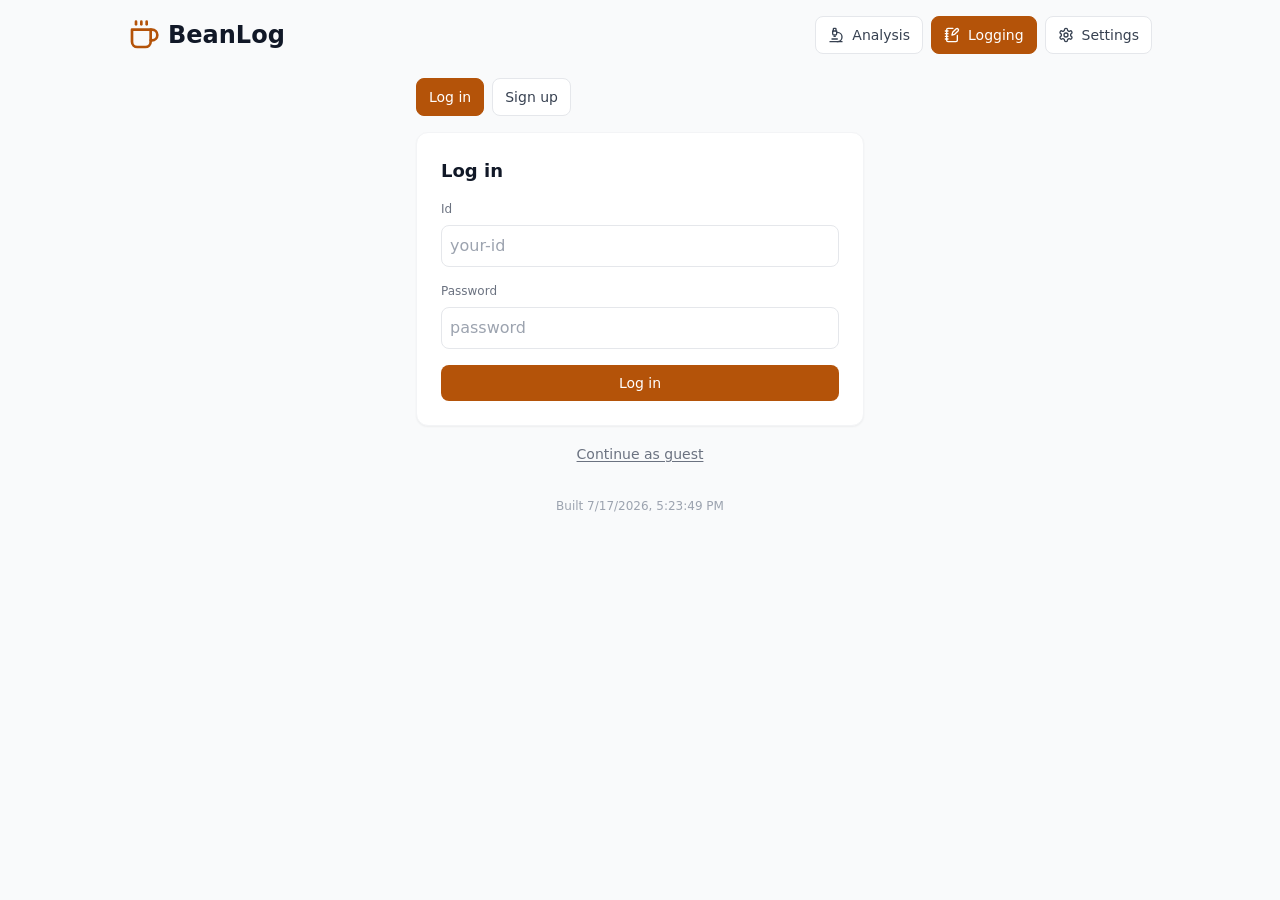
==== commit 08cbc7d8: "Deploy BeanLog from drash99/coffee_webapp@5fdd0a4cca2780b89b20324d69b4bdb21afe3b0e drash99/coffee_we" ====
--- a/index.html
+++ b/index.html
@@ -5,7 +5,7 @@
     <link rel="icon" type="image/png" href="/favicon.png" />
     <meta name="viewport" content="width=device-width, initial-scale=1.0, viewport-fit=cover" />
     <title>BeanLog</title>
-    <script type="module" crossorigin src="/assets/main-CwLxujdq.js"></script>
+    <script type="module" crossorigin src="/assets/main-BnrQRT-X.js"></script>
     <link rel="modulepreload" crossorigin href="/assets/ErrorBoundary-D2sBHtV6.js">
     <link rel="modulepreload" crossorigin href="/assets/SharedBrewPage-z4q1HKnL.js">
     <link rel="modulepreload" crossorigin href="/assets/BeanLabelInfoPage-DPy0H2Si.js">
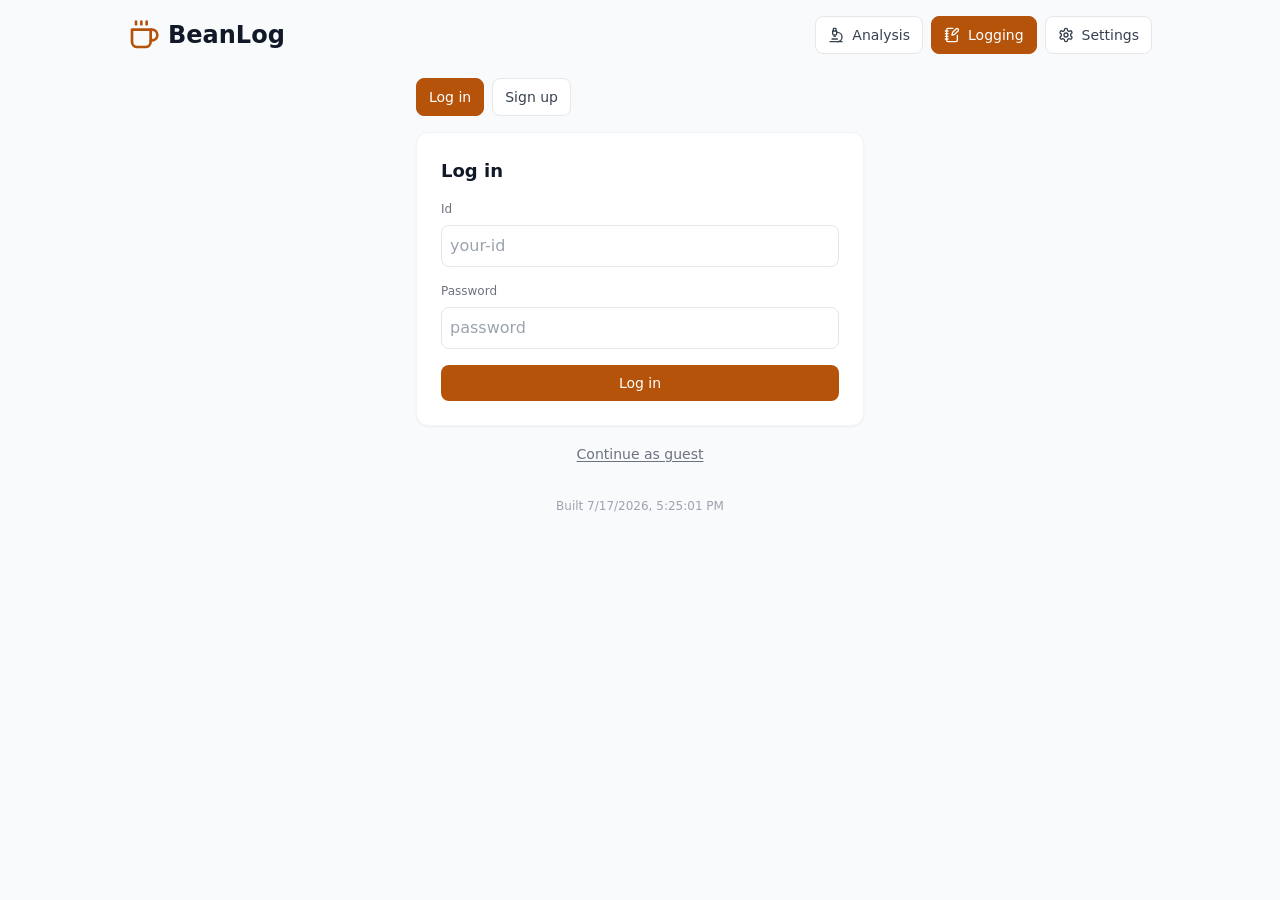
==== commit 83764b8a: "Deploy BeanLog from drash99/coffee_webapp@5731d64bd3b9281f4606fa1da2008d8ee7c92cd1 drash99/coffee_we" ====
--- a/index.html
+++ b/index.html
@@ -5,7 +5,7 @@
     <link rel="icon" type="image/png" href="/favicon.png" />
     <meta name="viewport" content="width=device-width, initial-scale=1.0, viewport-fit=cover" />
     <title>BeanLog</title>
-    <script type="module" crossorigin src="/assets/main-BnrQRT-X.js"></script>
+    <script type="module" crossorigin src="/assets/main-CWyYLpsc.js"></script>
     <link rel="modulepreload" crossorigin href="/assets/ErrorBoundary-D2sBHtV6.js">
     <link rel="modulepreload" crossorigin href="/assets/SharedBrewPage-z4q1HKnL.js">
     <link rel="modulepreload" crossorigin href="/assets/BeanLabelInfoPage-DPy0H2Si.js">
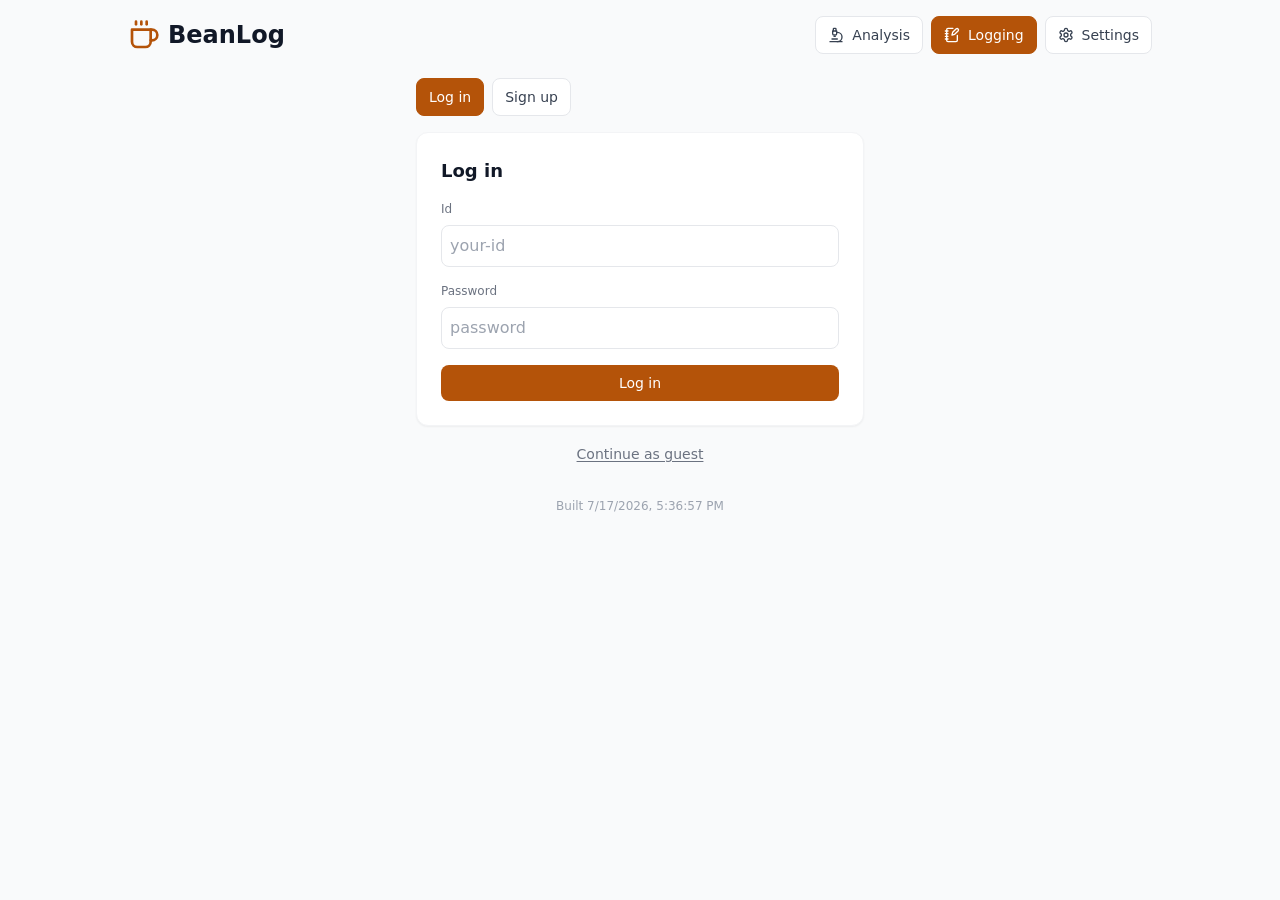
==== commit 0cfe7e45: "Deploy BeanLog from drash99/coffee_webapp@3ec1cb8d598b071cb425af77cf0d454fa833837a drash99/coffee_we" ====
--- a/index.html
+++ b/index.html
@@ -5,7 +5,7 @@
     <link rel="icon" type="image/png" href="/favicon.png" />
     <meta name="viewport" content="width=device-width, initial-scale=1.0, viewport-fit=cover" />
     <title>BeanLog</title>
-    <script type="module" crossorigin src="/assets/main-CWyYLpsc.js"></script>
+    <script type="module" crossorigin src="/assets/main-BWIieTYD.js"></script>
     <link rel="modulepreload" crossorigin href="/assets/ErrorBoundary-D2sBHtV6.js">
     <link rel="modulepreload" crossorigin href="/assets/SharedBrewPage-z4q1HKnL.js">
     <link rel="modulepreload" crossorigin href="/assets/BeanLabelInfoPage-DPy0H2Si.js">
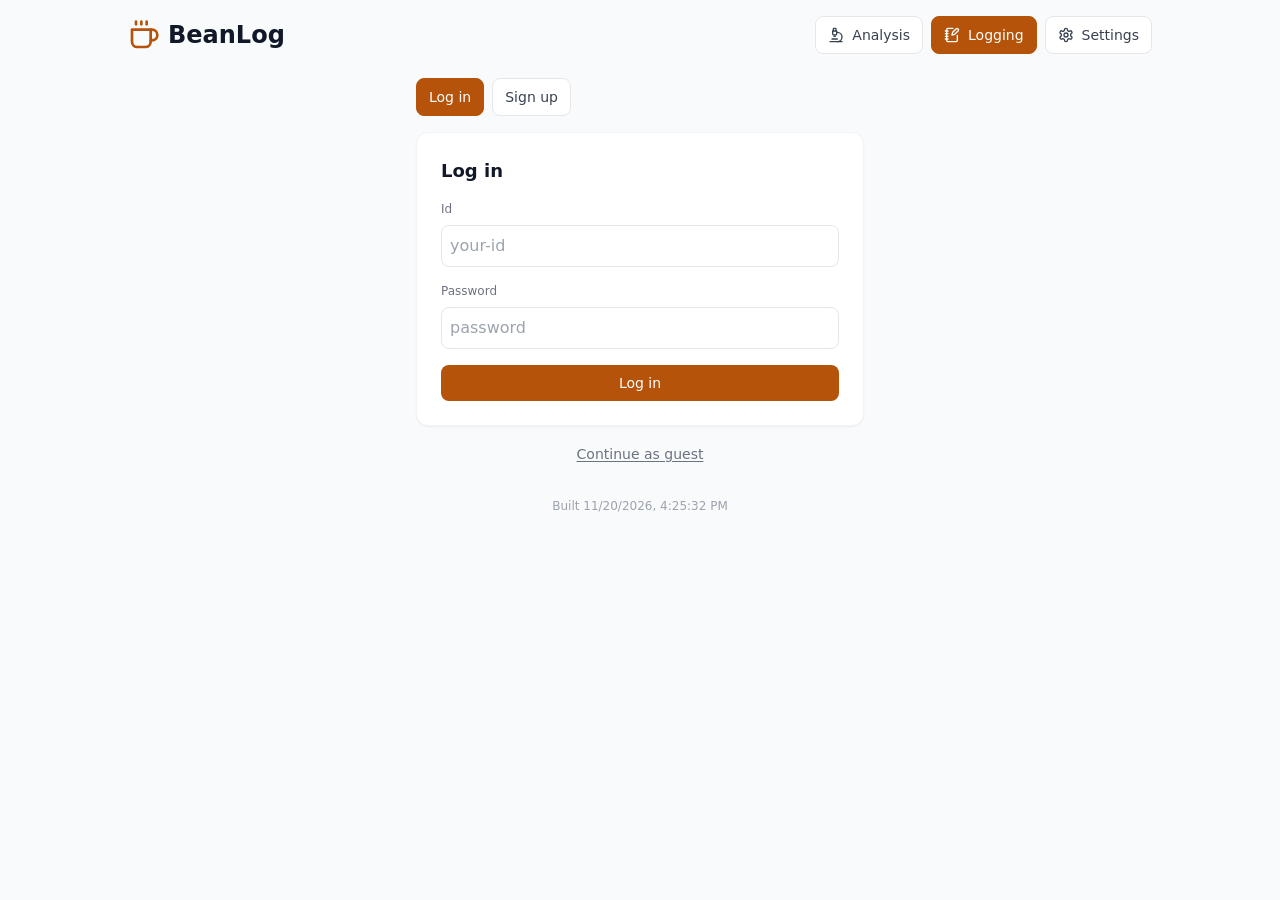
==== commit b2212fef: "Deploy BeanLog from drash99/coffee_webapp@8c6913b96987edeec2b4a1159b6494560290cd0e drash99/coffee_we" ====
--- a/index.html
+++ b/index.html
@@ -5,11 +5,11 @@
     <link rel="icon" type="image/png" href="/favicon.png" />
     <meta name="viewport" content="width=device-width, initial-scale=1.0, viewport-fit=cover" />
     <title>BeanLog</title>
-    <script type="module" crossorigin src="/assets/main-BWIieTYD.js"></script>
-    <link rel="modulepreload" crossorigin href="/assets/ErrorBoundary-D2sBHtV6.js">
-    <link rel="modulepreload" crossorigin href="/assets/SharedBrewPage-z4q1HKnL.js">
-    <link rel="modulepreload" crossorigin href="/assets/BeanLabelInfoPage-DPy0H2Si.js">
-    <link rel="stylesheet" crossorigin href="/assets/ErrorBoundary-B3KAgdSy.css">
+    <script type="module" crossorigin src="/assets/main-dHvulsyB.js"></script>
+    <link rel="modulepreload" crossorigin href="/assets/ErrorBoundary-vn09zWWo.js">
+    <link rel="modulepreload" crossorigin href="/assets/BeanLabelInfoPage-Rm_E3qoI.js">
+    <link rel="modulepreload" crossorigin href="/assets/SharedBrewPage-DzlmqWT4.js">
+    <link rel="stylesheet" crossorigin href="/assets/ErrorBoundary-D_Eagq_I.css">
     <link rel="stylesheet" crossorigin href="/assets/main-CjlIqi_1.css">
   <link rel="manifest" href="/manifest.webmanifest"><script id="vite-plugin-pwa:register-sw" src="/registerSW.js"></script></head>
   <body>
--- a/assets/ErrorBoundary-D_Eagq_I.css
+++ b/assets/ErrorBoundary-D_Eagq_I.css
@@ -0,0 +1 @@
+*,:before,:after{--tw-border-spacing-x: 0;--tw-border-spacing-y: 0;--tw-translate-x: 0;--tw-translate-y: 0;--tw-rotate: 0;--tw-skew-x: 0;--tw-skew-y: 0;--tw-scale-x: 1;--tw-scale-y: 1;--tw-pan-x: ;--tw-pan-y: ;--tw-pinch-zoom: ;--tw-scroll-snap-strictness: proximity;--tw-gradient-from-position: ;--tw-gradient-via-position: ;--tw-gradient-to-position: ;--tw-ordinal: ;--tw-slashed-zero: ;--tw-numeric-figure: ;--tw-numeric-spacing: ;--tw-numeric-fraction: ;--tw-ring-inset: ;--tw-ring-offset-width: 0px;--tw-ring-offset-color: #fff;--tw-ring-color: rgb(59 130 246 / .5);--tw-ring-offset-shadow: 0 0 #0000;--tw-ring-shadow: 0 0 #0000;--tw-shadow: 0 0 #0000;--tw-shadow-colored: 0 0 #0000;--tw-blur: ;--tw-brightness: ;--tw-contrast: ;--tw-grayscale: ;--tw-hue-rotate: ;--tw-invert: ;--tw-saturate: ;--tw-sepia: ;--tw-drop-shadow: ;--tw-backdrop-blur: ;--tw-backdrop-brightness: ;--tw-backdrop-contrast: ;--tw-backdrop-grayscale: ;--tw-backdrop-hue-rotate: ;--tw-backdrop-invert: ;--tw-backdrop-opacity: ;--tw-backdrop-saturate: ;--tw-backdrop-sepia: ;--tw-contain-size: ;--tw-contain-layout: ;--tw-contain-paint: ;--tw-contain-style: }::backdrop{--tw-border-spacing-x: 0;--tw-border-spacing-y: 0;--tw-translate-x: 0;--tw-translate-y: 0;--tw-rotate: 0;--tw-skew-x: 0;--tw-skew-y: 0;--tw-scale-x: 1;--tw-scale-y: 1;--tw-pan-x: ;--tw-pan-y: ;--tw-pinch-zoom: ;--tw-scroll-snap-strictness: proximity;--tw-gradient-from-position: ;--tw-gradient-via-position: ;--tw-gradient-to-position: ;--tw-ordinal: ;--tw-slashed-zero: ;--tw-numeric-figure: ;--tw-numeric-spacing: ;--tw-numeric-fraction: ;--tw-ring-inset: ;--tw-ring-offset-width: 0px;--tw-ring-offset-color: #fff;--tw-ring-color: rgb(59 130 246 / .5);--tw-ring-offset-shadow: 0 0 #0000;--tw-ring-shadow: 0 0 #0000;--tw-shadow: 0 0 #0000;--tw-shadow-colored: 0 0 #0000;--tw-blur: ;--tw-brightness: ;--tw-contrast: ;--tw-grayscale: ;--tw-hue-rotate: ;--tw-invert: ;--tw-saturate: ;--tw-sepia: ;--tw-drop-shadow: ;--tw-backdrop-blur: ;--tw-backdrop-brightness: ;--tw-backdrop-contrast: ;--tw-backdrop-grayscale: ;--tw-backdrop-hue-rotate: ;--tw-backdrop-invert: ;--tw-backdrop-opacity: ;--tw-backdrop-saturate: ;--tw-backdrop-sepia: ;--tw-contain-size: ;--tw-contain-layout: ;--tw-contain-paint: ;--tw-contain-style: }*,:before,:after{box-sizing:border-box;border-width:0;border-style:solid;border-color:#e5e7eb}:before,:after{--tw-content: ""}html,:host{line-height:1.5;-webkit-text-size-adjust:100%;-moz-tab-size:4;-o-tab-size:4;tab-size:4;font-family:ui-sans-serif,system-ui,sans-serif,"Apple Color Emoji","Segoe UI Emoji",Segoe UI Symbol,"Noto Color Emoji";font-feature-settings:normal;font-variation-settings:normal;-webkit-tap-highlight-color:transparent}body{margin:0;line-height:inherit}hr{height:0;color:inherit;border-top-width:1px}abbr:where([title]){-webkit-text-decoration:underline dotted;text-decoration:underline dotted}h1,h2,h3,h4,h5,h6{font-size:inherit;font-weight:inherit}a{color:inherit;text-decoration:inherit}b,strong{font-weight:bolder}code,kbd,samp,pre{font-family:ui-monospace,SFMono-Regular,Menlo,Monaco,Consolas,Liberation Mono,Courier New,monospace;font-feature-settings:normal;font-variation-settings:normal;font-size:1em}small{font-size:80%}sub,sup{font-size:75%;line-height:0;position:relative;vertical-align:baseline}sub{bottom:-.25em}sup{top:-.5em}table{text-indent:0;border-color:inherit;border-collapse:collapse}button,input,optgroup,select,textarea{font-family:inherit;font-feature-settings:inherit;font-variation-settings:inherit;font-size:100%;font-weight:inherit;line-height:inherit;letter-spacing:inherit;color:inherit;margin:0;padding:0}button,select{text-transform:none}button,input:where([type=button]),input:where([type=reset]),input:where([type=submit]){-webkit-appearance:button;background-color:transparent;background-image:none}:-moz-focusring{outline:auto}:-moz-ui-invalid{box-shadow:none}progress{vertical-align:baseline}::-webkit-inner-spin-button,::-webkit-outer-spin-button{height:auto}[type=search]{-webkit-appearance:textfield;outline-offset:-2px}::-webkit-search-decoration{-webkit-appearance:none}::-webkit-file-upload-button{-webkit-appearance:button;font:inherit}summary{display:list-item}blockquote,dl,dd,h1,h2,h3,h4,h5,h6,hr,figure,p,pre{margin:0}fieldset{margin:0;padding:0}legend{padding:0}ol,ul,menu{list-style:none;margin:0;padding:0}dialog{padding:0}textarea{resize:vertical}input::-moz-placeholder,textarea::-moz-placeholder{opacity:1;color:#9ca3af}input::placeholder,textarea::placeholder{opacity:1;color:#9ca3af}button,[role=button]{cursor:pointer}:disabled{cursor:default}img,svg,video,canvas,audio,iframe,embed,object{display:block;vertical-align:middle}img,video{max-width:100%;height:auto}[hidden]:where(:not([hidden=until-found])){display:none}.visible{visibility:visible}.static{position:static}.fixed{position:fixed}.absolute{position:absolute}.relative{position:relative}.inset-0{top:0;right:0;bottom:0;left:0}.inset-y-0{top:0;bottom:0}.bottom-0{bottom:0}.bottom-\[calc\(4rem\+env\(safe-area-inset-bottom\)\)\]{bottom:calc(4rem + env(safe-area-inset-bottom))}.left-0{left:0}.right-0{right:0}.z-10{z-index:10}.z-20{z-index:20}.z-50{z-index:50}.col-span-2{grid-column:span 2 / span 2}.m-0{margin:0}.mx-auto{margin-left:auto;margin-right:auto}.mb-1{margin-bottom:.25rem}.mb-2{margin-bottom:.5rem}.mb-4{margin-bottom:1rem}.mb-6{margin-bottom:1.5rem}.ml-1{margin-left:.25rem}.ml-2{margin-left:.5rem}.mt-0\.5{margin-top:.125rem}.mt-1{margin-top:.25rem}.mt-2{margin-top:.5rem}.mt-3{margin-top:.75rem}.mt-4{margin-top:1rem}.mt-8{margin-top:2rem}.block{display:block}.inline-block{display:inline-block}.inline{display:inline}.flex{display:flex}.inline-flex{display:inline-flex}.grid{display:grid}.contents{display:contents}.hidden{display:none}.h-12{height:3rem}.h-2{height:.5rem}.h-4{height:1rem}.h-48{height:12rem}.h-5{height:1.25rem}.h-6{height:1.5rem}.h-64{height:16rem}.h-7{height:1.75rem}.h-8{height:2rem}.h-auto{height:auto}.max-h-48{max-height:12rem}.max-h-64{max-height:16rem}.max-h-80{max-height:20rem}.max-h-\[560px\]{max-height:560px}.min-h-10{min-height:2.5rem}.min-h-20{min-height:5rem}.min-h-24{min-height:6rem}.min-h-\[196px\]{min-height:196px}.min-h-\[200px\]{min-height:200px}.min-h-screen{min-height:100vh}.w-1\/2{width:50%}.w-12{width:3rem}.w-16{width:4rem}.w-2{width:.5rem}.w-4{width:1rem}.w-5{width:1.25rem}.w-6{width:1.5rem}.w-7{width:1.75rem}.w-8{width:2rem}.w-full{width:100%}.min-w-0{min-width:0px}.max-w-2xl{max-width:42rem}.max-w-4xl{max-width:56rem}.max-w-5xl{max-width:64rem}.max-w-md{max-width:28rem}.flex-1{flex:1 1 0%}.shrink-0{flex-shrink:0}@keyframes spin{to{transform:rotate(360deg)}}.animate-spin{animation:spin 1s linear infinite}.cursor-pointer{cursor:pointer}.select-none{-webkit-user-select:none;-moz-user-select:none;user-select:none}.resize{resize:both}.list-disc{list-style-type:disc}.grid-cols-1{grid-template-columns:repeat(1,minmax(0,1fr))}.grid-cols-2{grid-template-columns:repeat(2,minmax(0,1fr))}.grid-cols-3{grid-template-columns:repeat(3,minmax(0,1fr))}.grid-cols-\[auto_minmax\(0\,1fr\)\]{grid-template-columns:auto minmax(0,1fr)}.flex-col{flex-direction:column}.flex-wrap{flex-wrap:wrap}.items-start{align-items:flex-start}.items-end{align-items:flex-end}.items-center{align-items:center}.justify-end{justify-content:flex-end}.justify-center{justify-content:center}.justify-between{justify-content:space-between}.gap-1{gap:.25rem}.gap-1\.5{gap:.375rem}.gap-2{gap:.5rem}.gap-3{gap:.75rem}.gap-4{gap:1rem}.gap-x-4{-moz-column-gap:1rem;column-gap:1rem}.gap-y-2{row-gap:.5rem}.space-y-0\.5>:not([hidden])~:not([hidden]){--tw-space-y-reverse: 0;margin-top:calc(.125rem * calc(1 - var(--tw-space-y-reverse)));margin-bottom:calc(.125rem * var(--tw-space-y-reverse))}.space-y-1>:not([hidden])~:not([hidden]){--tw-space-y-reverse: 0;margin-top:calc(.25rem * calc(1 - var(--tw-space-y-reverse)));margin-bottom:calc(.25rem * var(--tw-space-y-reverse))}.space-y-2>:not([hidden])~:not([hidden]){--tw-space-y-reverse: 0;margin-top:calc(.5rem * calc(1 - var(--tw-space-y-reverse)));margin-bottom:calc(.5rem * var(--tw-space-y-reverse))}.space-y-3>:not([hidden])~:not([hidden]){--tw-space-y-reverse: 0;margin-top:calc(.75rem * calc(1 - var(--tw-space-y-reverse)));margin-bottom:calc(.75rem * var(--tw-space-y-reverse))}.space-y-4>:not([hidden])~:not([hidden]){--tw-space-y-reverse: 0;margin-top:calc(1rem * calc(1 - var(--tw-space-y-reverse)));margin-bottom:calc(1rem * var(--tw-space-y-reverse))}.space-y-6>:not([hidden])~:not([hidden]){--tw-space-y-reverse: 0;margin-top:calc(1.5rem * calc(1 - var(--tw-space-y-reverse)));margin-bottom:calc(1.5rem * var(--tw-space-y-reverse))}.divide-y>:not([hidden])~:not([hidden]){--tw-divide-y-reverse: 0;border-top-width:calc(1px * calc(1 - var(--tw-divide-y-reverse)));border-bottom-width:calc(1px * var(--tw-divide-y-reverse))}.overflow-auto{overflow:auto}.overflow-hidden{overflow:hidden}.overflow-y-auto{overflow-y:auto}.truncate{overflow:hidden;text-overflow:ellipsis;white-space:nowrap}.whitespace-nowrap{white-space:nowrap}.whitespace-pre-line{white-space:pre-line}.whitespace-pre-wrap{white-space:pre-wrap}.break-words{overflow-wrap:break-word}.break-all{word-break:break-all}.rounded{border-radius:.25rem}.rounded-full{border-radius:9999px}.rounded-lg{border-radius:.5rem}.rounded-md{border-radius:.375rem}.rounded-xl{border-radius:.75rem}.border{border-width:1px}.border-y{border-top-width:1px;border-bottom-width:1px}.border-b{border-bottom-width:1px}.border-b-2{border-bottom-width:2px}.border-l-2{border-left-width:2px}.border-t{border-top-width:1px}.border-amber-200{--tw-border-opacity: 1;border-color:rgb(253 230 138 / var(--tw-border-opacity, 1))}.border-amber-300{--tw-border-opacity: 1;border-color:rgb(252 211 77 / var(--tw-border-opacity, 1))}.border-amber-700{--tw-border-opacity: 1;border-color:rgb(180 83 9 / var(--tw-border-opacity, 1))}.border-gray-100{--tw-border-opacity: 1;border-color:rgb(243 244 246 / var(--tw-border-opacity, 1))}.border-gray-200{--tw-border-opacity: 1;border-color:rgb(229 231 235 / var(--tw-border-opacity, 1))}.border-gray-300{--tw-border-opacity: 1;border-color:rgb(209 213 219 / var(--tw-border-opacity, 1))}.border-gray-900{--tw-border-opacity: 1;border-color:rgb(17 24 39 / var(--tw-border-opacity, 1))}.border-green-100{--tw-border-opacity: 1;border-color:rgb(220 252 231 / var(--tw-border-opacity, 1))}.border-red-100{--tw-border-opacity: 1;border-color:rgb(254 226 226 / var(--tw-border-opacity, 1))}.border-red-200{--tw-border-opacity: 1;border-color:rgb(254 202 202 / var(--tw-border-opacity, 1))}.border-l-amber-600{--tw-border-opacity: 1;border-left-color:rgb(217 119 6 / var(--tw-border-opacity, 1))}.border-l-transparent{border-left-color:transparent}.bg-amber-100{--tw-bg-opacity: 1;background-color:rgb(254 243 199 / var(--tw-bg-opacity, 1))}.bg-amber-50{--tw-bg-opacity: 1;background-color:rgb(255 251 235 / var(--tw-bg-opacity, 1))}.bg-amber-700{--tw-bg-opacity: 1;background-color:rgb(180 83 9 / var(--tw-bg-opacity, 1))}.bg-blue-50{--tw-bg-opacity: 1;background-color:rgb(239 246 255 / var(--tw-bg-opacity, 1))}.bg-gray-100{--tw-bg-opacity: 1;background-color:rgb(243 244 246 / var(--tw-bg-opacity, 1))}.bg-gray-50{--tw-bg-opacity: 1;background-color:rgb(249 250 251 / var(--tw-bg-opacity, 1))}.bg-gray-900{--tw-bg-opacity: 1;background-color:rgb(17 24 39 / var(--tw-bg-opacity, 1))}.bg-green-100{--tw-bg-opacity: 1;background-color:rgb(220 252 231 / var(--tw-bg-opacity, 1))}.bg-green-50{--tw-bg-opacity: 1;background-color:rgb(240 253 244 / var(--tw-bg-opacity, 1))}.bg-purple-50{--tw-bg-opacity: 1;background-color:rgb(250 245 255 / var(--tw-bg-opacity, 1))}.bg-red-50{--tw-bg-opacity: 1;background-color:rgb(254 242 242 / var(--tw-bg-opacity, 1))}.bg-white{--tw-bg-opacity: 1;background-color:rgb(255 255 255 / var(--tw-bg-opacity, 1))}.bg-yellow-100{--tw-bg-opacity: 1;background-color:rgb(254 249 195 / var(--tw-bg-opacity, 1))}.fill-amber-500{fill:#f59e0b}.object-contain{-o-object-fit:contain;object-fit:contain}.p-1{padding:.25rem}.p-2{padding:.5rem}.p-3{padding:.75rem}.p-4{padding:1rem}.p-6{padding:1.5rem}.px-1{padding-left:.25rem;padding-right:.25rem}.px-2{padding-left:.5rem;padding-right:.5rem}.px-3{padding-left:.75rem;padding-right:.75rem}.px-4{padding-left:1rem;padding-right:1rem}.py-0\.5{padding-top:.125rem;padding-bottom:.125rem}.py-1{padding-top:.25rem;padding-bottom:.25rem}.py-1\.5{padding-top:.375rem;padding-bottom:.375rem}.py-2{padding-top:.5rem;padding-bottom:.5rem}.py-3{padding-top:.75rem;padding-bottom:.75rem}.py-4{padding-top:1rem;padding-bottom:1rem}.py-8{padding-top:2rem;padding-bottom:2rem}.pb-0{padding-bottom:0}.pb-1{padding-bottom:.25rem}.pb-4{padding-bottom:1rem}.pb-\[calc\(3\.5rem\+env\(safe-area-inset-bottom\)\)\]{padding-bottom:calc(3.5rem + env(safe-area-inset-bottom))}.pb-\[calc\(4rem\+env\(safe-area-inset-bottom\)\)\]{padding-bottom:calc(4rem + env(safe-area-inset-bottom))}.pb-\[calc\(7\.5rem\+env\(safe-area-inset-bottom\)\)\]{padding-bottom:calc(7.5rem + env(safe-area-inset-bottom))}.pb-\[env\(safe-area-inset-bottom\)\]{padding-bottom:env(safe-area-inset-bottom)}.pb-\[max\(1rem\,env\(safe-area-inset-bottom\)\)\]{padding-bottom:max(1rem,env(safe-area-inset-bottom))}.pl-4{padding-left:1rem}.pt-3{padding-top:.75rem}.pt-4{padding-top:1rem}.pt-\[max\(1rem\,env\(safe-area-inset-top\)\)\]{padding-top:max(1rem,env(safe-area-inset-top))}.text-left{text-align:left}.text-center{text-align:center}.font-mono{font-family:ui-monospace,SFMono-Regular,Menlo,Monaco,Consolas,Liberation Mono,Courier New,monospace}.font-sans{font-family:ui-sans-serif,system-ui,sans-serif,"Apple Color Emoji","Segoe UI Emoji",Segoe UI Symbol,"Noto Color Emoji"}.text-2xl{font-size:1.5rem;line-height:2rem}.text-3xl{font-size:1.875rem;line-height:2.25rem}.text-\[11px\]{font-size:11px}.text-base{font-size:1rem;line-height:1.5rem}.text-lg{font-size:1.125rem;line-height:1.75rem}.text-sm{font-size:.875rem;line-height:1.25rem}.text-xl{font-size:1.25rem;line-height:1.75rem}.text-xs{font-size:.75rem;line-height:1rem}.font-bold{font-weight:700}.font-medium{font-weight:500}.font-semibold{font-weight:600}.tabular-nums{--tw-numeric-spacing: tabular-nums;font-variant-numeric:var(--tw-ordinal) var(--tw-slashed-zero) var(--tw-numeric-figure) var(--tw-numeric-spacing) var(--tw-numeric-fraction)}.text-amber-500{--tw-text-opacity: 1;color:rgb(245 158 11 / var(--tw-text-opacity, 1))}.text-amber-700{--tw-text-opacity: 1;color:rgb(180 83 9 / var(--tw-text-opacity, 1))}.text-amber-800{--tw-text-opacity: 1;color:rgb(146 64 14 / var(--tw-text-opacity, 1))}.text-amber-900{--tw-text-opacity: 1;color:rgb(120 53 15 / var(--tw-text-opacity, 1))}.text-blue-600{--tw-text-opacity: 1;color:rgb(37 99 235 / var(--tw-text-opacity, 1))}.text-blue-800{--tw-text-opacity: 1;color:rgb(30 64 175 / var(--tw-text-opacity, 1))}.text-blue-900{--tw-text-opacity: 1;color:rgb(30 58 138 / var(--tw-text-opacity, 1))}.text-gray-300{--tw-text-opacity: 1;color:rgb(209 213 219 / var(--tw-text-opacity, 1))}.text-gray-400{--tw-text-opacity: 1;color:rgb(156 163 175 / var(--tw-text-opacity, 1))}.text-gray-500{--tw-text-opacity: 1;color:rgb(107 114 128 / var(--tw-text-opacity, 1))}.text-gray-600{--tw-text-opacity: 1;color:rgb(75 85 99 / var(--tw-text-opacity, 1))}.text-gray-700{--tw-text-opacity: 1;color:rgb(55 65 81 / var(--tw-text-opacity, 1))}.text-gray-800{--tw-text-opacity: 1;color:rgb(31 41 55 / var(--tw-text-opacity, 1))}.text-gray-900{--tw-text-opacity: 1;color:rgb(17 24 39 / var(--tw-text-opacity, 1))}.text-green-700{--tw-text-opacity: 1;color:rgb(21 128 61 / var(--tw-text-opacity, 1))}.text-green-800{--tw-text-opacity: 1;color:rgb(22 101 52 / var(--tw-text-opacity, 1))}.text-green-900{--tw-text-opacity: 1;color:rgb(20 83 45 / var(--tw-text-opacity, 1))}.text-purple-600{--tw-text-opacity: 1;color:rgb(147 51 234 / var(--tw-text-opacity, 1))}.text-purple-800{--tw-text-opacity: 1;color:rgb(107 33 168 / var(--tw-text-opacity, 1))}.text-purple-900{--tw-text-opacity: 1;color:rgb(88 28 135 / var(--tw-text-opacity, 1))}.text-red-600{--tw-text-opacity: 1;color:rgb(220 38 38 / var(--tw-text-opacity, 1))}.text-red-700{--tw-text-opacity: 1;color:rgb(185 28 28 / var(--tw-text-opacity, 1))}.text-white{--tw-text-opacity: 1;color:rgb(255 255 255 / var(--tw-text-opacity, 1))}.text-yellow-800{--tw-text-opacity: 1;color:rgb(133 77 14 / var(--tw-text-opacity, 1))}.underline{text-decoration-line:underline}.underline-offset-2{text-underline-offset:2px}.accent-green-700{accent-color:#15803d}.shadow-lg{--tw-shadow: 0 10px 15px -3px rgb(0 0 0 / .1), 0 4px 6px -4px rgb(0 0 0 / .1);--tw-shadow-colored: 0 10px 15px -3px var(--tw-shadow-color), 0 4px 6px -4px var(--tw-shadow-color);box-shadow:var(--tw-ring-offset-shadow, 0 0 #0000),var(--tw-ring-shadow, 0 0 #0000),var(--tw-shadow)}.shadow-sm{--tw-shadow: 0 1px 2px 0 rgb(0 0 0 / .05);--tw-shadow-colored: 0 1px 2px 0 var(--tw-shadow-color);box-shadow:var(--tw-ring-offset-shadow, 0 0 #0000),var(--tw-ring-shadow, 0 0 #0000),var(--tw-shadow)}.outline{outline-style:solid}.blur{--tw-blur: blur(8px);filter:var(--tw-blur) var(--tw-brightness) var(--tw-contrast) var(--tw-grayscale) var(--tw-hue-rotate) var(--tw-invert) var(--tw-saturate) var(--tw-sepia) var(--tw-drop-shadow)}.\!filter{filter:var(--tw-blur) var(--tw-brightness) var(--tw-contrast) var(--tw-grayscale) var(--tw-hue-rotate) var(--tw-invert) var(--tw-saturate) var(--tw-sepia) var(--tw-drop-shadow)!important}.filter{filter:var(--tw-blur) var(--tw-brightness) var(--tw-contrast) var(--tw-grayscale) var(--tw-hue-rotate) var(--tw-invert) var(--tw-saturate) var(--tw-sepia) var(--tw-drop-shadow)}.transition-colors{transition-property:color,background-color,border-color,text-decoration-color,fill,stroke;transition-timing-function:cubic-bezier(.4,0,.2,1);transition-duration:.15s}.safe-area-top{position:fixed;top:0;left:0;right:0;height:env(safe-area-inset-top,0);background:#f9fafb;z-index:40;pointer-events:none}.hover\:bg-amber-100:hover{--tw-bg-opacity: 1;background-color:rgb(254 243 199 / var(--tw-bg-opacity, 1))}.hover\:bg-amber-100\/50:hover{background-color:#fef3c780}.hover\:bg-amber-800:hover{--tw-bg-opacity: 1;background-color:rgb(146 64 14 / var(--tw-bg-opacity, 1))}.hover\:bg-gray-100:hover{--tw-bg-opacity: 1;background-color:rgb(243 244 246 / var(--tw-bg-opacity, 1))}.hover\:bg-gray-50:hover{--tw-bg-opacity: 1;background-color:rgb(249 250 251 / var(--tw-bg-opacity, 1))}.hover\:bg-gray-800:hover{--tw-bg-opacity: 1;background-color:rgb(31 41 55 / var(--tw-bg-opacity, 1))}.hover\:bg-red-50:hover{--tw-bg-opacity: 1;background-color:rgb(254 242 242 / var(--tw-bg-opacity, 1))}.hover\:bg-white\/60:hover{background-color:#fff9}.hover\:text-amber-700:hover{--tw-text-opacity: 1;color:rgb(180 83 9 / var(--tw-text-opacity, 1))}.hover\:text-gray-700:hover{--tw-text-opacity: 1;color:rgb(55 65 81 / var(--tw-text-opacity, 1))}.hover\:text-gray-800:hover{--tw-text-opacity: 1;color:rgb(31 41 55 / var(--tw-text-opacity, 1))}.hover\:underline:hover{text-decoration-line:underline}.focus\:border-indigo-300:focus{--tw-border-opacity: 1;border-color:rgb(165 180 252 / var(--tw-border-opacity, 1))}.focus\:ring:focus{--tw-ring-offset-shadow: var(--tw-ring-inset) 0 0 0 var(--tw-ring-offset-width) var(--tw-ring-offset-color);--tw-ring-shadow: var(--tw-ring-inset) 0 0 0 calc(3px + var(--tw-ring-offset-width)) var(--tw-ring-color);box-shadow:var(--tw-ring-offset-shadow),var(--tw-ring-shadow),var(--tw-shadow, 0 0 #0000)}.focus\:ring-indigo-200:focus{--tw-ring-opacity: 1;--tw-ring-color: rgb(199 210 254 / var(--tw-ring-opacity, 1))}.focus\:ring-opacity-50:focus{--tw-ring-opacity: .5}.disabled\:cursor-not-allowed:disabled{cursor:not-allowed}.disabled\:bg-gray-100:disabled{--tw-bg-opacity: 1;background-color:rgb(243 244 246 / var(--tw-bg-opacity, 1))}.disabled\:bg-gray-300:disabled{--tw-bg-opacity: 1;background-color:rgb(209 213 219 / var(--tw-bg-opacity, 1))}.disabled\:bg-gray-50:disabled{--tw-bg-opacity: 1;background-color:rgb(249 250 251 / var(--tw-bg-opacity, 1))}.disabled\:text-gray-400:disabled{--tw-text-opacity: 1;color:rgb(156 163 175 / var(--tw-text-opacity, 1))}.disabled\:opacity-40:disabled{opacity:.4}.disabled\:opacity-50:disabled{opacity:.5}@media (min-width: 640px){.sm\:col-span-1{grid-column:span 1 / span 1}.sm\:col-span-2{grid-column:span 2 / span 2}.sm\:col-span-3{grid-column:span 3 / span 3}.sm\:col-span-4{grid-column:span 4 / span 4}.sm\:grid-cols-2{grid-template-columns:repeat(2,minmax(0,1fr))}.sm\:grid-cols-3{grid-template-columns:repeat(3,minmax(0,1fr))}.sm\:grid-cols-4{grid-template-columns:repeat(4,minmax(0,1fr))}.sm\:grid-cols-\[1fr_auto\]{grid-template-columns:1fr auto}.sm\:flex-row{flex-direction:row}.sm\:items-center{align-items:center}.sm\:justify-between{justify-content:space-between}}@media (min-width: 1024px){.lg\:grid-cols-2{grid-template-columns:repeat(2,minmax(0,1fr))}}
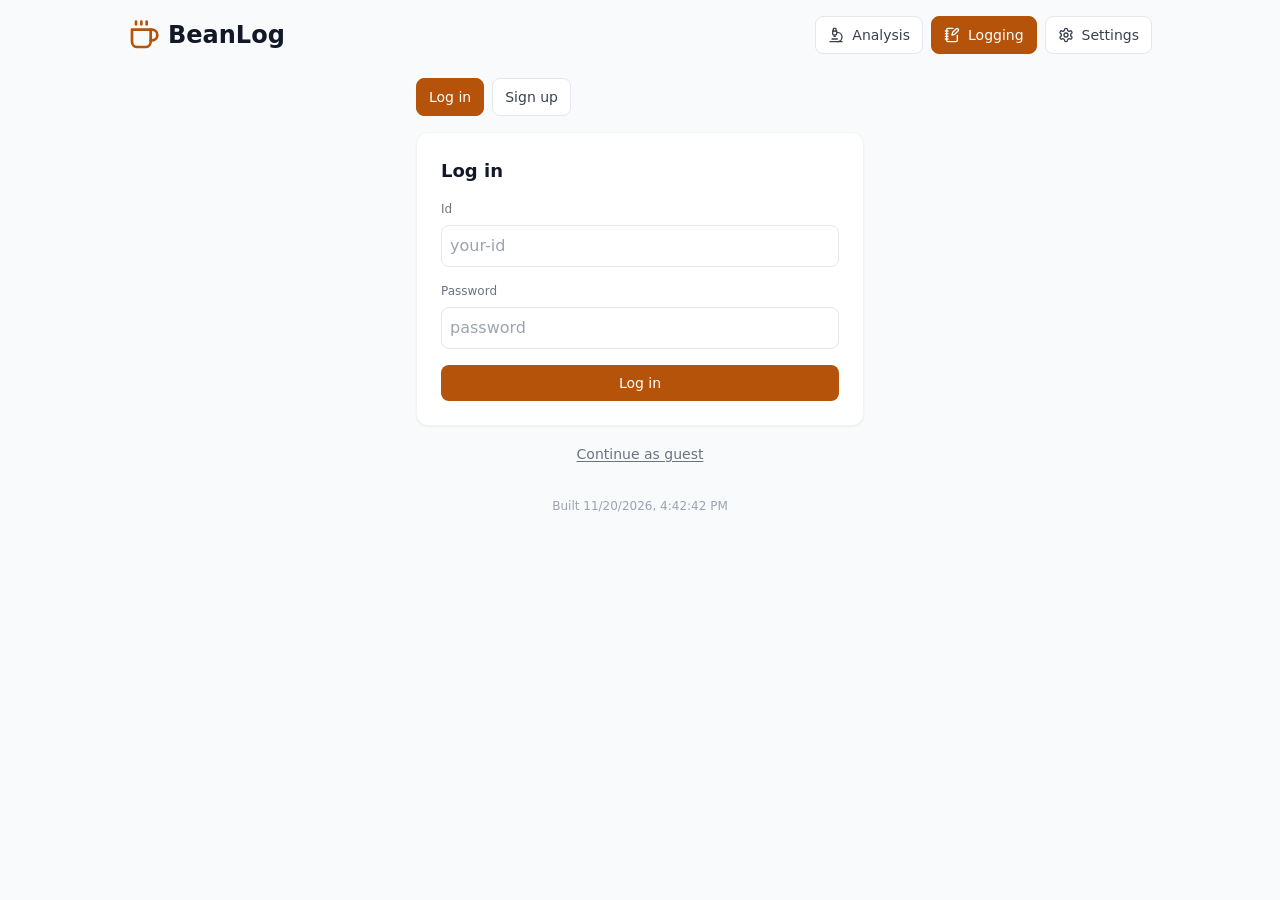
==== commit 23be95b4: "Deploy BeanLog from drash99/coffee_webapp@f48b0d70d8fb8fac13c45648f81b177c2f08a6d3 drash99/coffee_we" ====
--- a/index.html
+++ b/index.html
@@ -5,11 +5,11 @@
     <link rel="icon" type="image/png" href="/favicon.png" />
     <meta name="viewport" content="width=device-width, initial-scale=1.0, viewport-fit=cover" />
     <title>BeanLog</title>
-    <script type="module" crossorigin src="/assets/main-dHvulsyB.js"></script>
-    <link rel="modulepreload" crossorigin href="/assets/ErrorBoundary-vn09zWWo.js">
-    <link rel="modulepreload" crossorigin href="/assets/BeanLabelInfoPage-Rm_E3qoI.js">
-    <link rel="modulepreload" crossorigin href="/assets/SharedBrewPage-DzlmqWT4.js">
-    <link rel="stylesheet" crossorigin href="/assets/ErrorBoundary-D_Eagq_I.css">
+    <script type="module" crossorigin src="/assets/main-noX03AJ2.js"></script>
+    <link rel="modulepreload" crossorigin href="/assets/ErrorBoundary-B15PrL3B.js">
+    <link rel="modulepreload" crossorigin href="/assets/BeanLabelInfoPage-D98SbCGL.js">
+    <link rel="modulepreload" crossorigin href="/assets/SharedBrewPage-BjORsnGS.js">
+    <link rel="stylesheet" crossorigin href="/assets/ErrorBoundary-DyMVI3na.css">
     <link rel="stylesheet" crossorigin href="/assets/main-CjlIqi_1.css">
   <link rel="manifest" href="/manifest.webmanifest"><script id="vite-plugin-pwa:register-sw" src="/registerSW.js"></script></head>
   <body>
--- a/assets/ErrorBoundary-DyMVI3na.css
+++ b/assets/ErrorBoundary-DyMVI3na.css
@@ -0,0 +1 @@
+*,:before,:after{--tw-border-spacing-x: 0;--tw-border-spacing-y: 0;--tw-translate-x: 0;--tw-translate-y: 0;--tw-rotate: 0;--tw-skew-x: 0;--tw-skew-y: 0;--tw-scale-x: 1;--tw-scale-y: 1;--tw-pan-x: ;--tw-pan-y: ;--tw-pinch-zoom: ;--tw-scroll-snap-strictness: proximity;--tw-gradient-from-position: ;--tw-gradient-via-position: ;--tw-gradient-to-position: ;--tw-ordinal: ;--tw-slashed-zero: ;--tw-numeric-figure: ;--tw-numeric-spacing: ;--tw-numeric-fraction: ;--tw-ring-inset: ;--tw-ring-offset-width: 0px;--tw-ring-offset-color: #fff;--tw-ring-color: rgb(59 130 246 / .5);--tw-ring-offset-shadow: 0 0 #0000;--tw-ring-shadow: 0 0 #0000;--tw-shadow: 0 0 #0000;--tw-shadow-colored: 0 0 #0000;--tw-blur: ;--tw-brightness: ;--tw-contrast: ;--tw-grayscale: ;--tw-hue-rotate: ;--tw-invert: ;--tw-saturate: ;--tw-sepia: ;--tw-drop-shadow: ;--tw-backdrop-blur: ;--tw-backdrop-brightness: ;--tw-backdrop-contrast: ;--tw-backdrop-grayscale: ;--tw-backdrop-hue-rotate: ;--tw-backdrop-invert: ;--tw-backdrop-opacity: ;--tw-backdrop-saturate: ;--tw-backdrop-sepia: ;--tw-contain-size: ;--tw-contain-layout: ;--tw-contain-paint: ;--tw-contain-style: }::backdrop{--tw-border-spacing-x: 0;--tw-border-spacing-y: 0;--tw-translate-x: 0;--tw-translate-y: 0;--tw-rotate: 0;--tw-skew-x: 0;--tw-skew-y: 0;--tw-scale-x: 1;--tw-scale-y: 1;--tw-pan-x: ;--tw-pan-y: ;--tw-pinch-zoom: ;--tw-scroll-snap-strictness: proximity;--tw-gradient-from-position: ;--tw-gradient-via-position: ;--tw-gradient-to-position: ;--tw-ordinal: ;--tw-slashed-zero: ;--tw-numeric-figure: ;--tw-numeric-spacing: ;--tw-numeric-fraction: ;--tw-ring-inset: ;--tw-ring-offset-width: 0px;--tw-ring-offset-color: #fff;--tw-ring-color: rgb(59 130 246 / .5);--tw-ring-offset-shadow: 0 0 #0000;--tw-ring-shadow: 0 0 #0000;--tw-shadow: 0 0 #0000;--tw-shadow-colored: 0 0 #0000;--tw-blur: ;--tw-brightness: ;--tw-contrast: ;--tw-grayscale: ;--tw-hue-rotate: ;--tw-invert: ;--tw-saturate: ;--tw-sepia: ;--tw-drop-shadow: ;--tw-backdrop-blur: ;--tw-backdrop-brightness: ;--tw-backdrop-contrast: ;--tw-backdrop-grayscale: ;--tw-backdrop-hue-rotate: ;--tw-backdrop-invert: ;--tw-backdrop-opacity: ;--tw-backdrop-saturate: ;--tw-backdrop-sepia: ;--tw-contain-size: ;--tw-contain-layout: ;--tw-contain-paint: ;--tw-contain-style: }*,:before,:after{box-sizing:border-box;border-width:0;border-style:solid;border-color:#e5e7eb}:before,:after{--tw-content: ""}html,:host{line-height:1.5;-webkit-text-size-adjust:100%;-moz-tab-size:4;-o-tab-size:4;tab-size:4;font-family:ui-sans-serif,system-ui,sans-serif,"Apple Color Emoji","Segoe UI Emoji",Segoe UI Symbol,"Noto Color Emoji";font-feature-settings:normal;font-variation-settings:normal;-webkit-tap-highlight-color:transparent}body{margin:0;line-height:inherit}hr{height:0;color:inherit;border-top-width:1px}abbr:where([title]){-webkit-text-decoration:underline dotted;text-decoration:underline dotted}h1,h2,h3,h4,h5,h6{font-size:inherit;font-weight:inherit}a{color:inherit;text-decoration:inherit}b,strong{font-weight:bolder}code,kbd,samp,pre{font-family:ui-monospace,SFMono-Regular,Menlo,Monaco,Consolas,Liberation Mono,Courier New,monospace;font-feature-settings:normal;font-variation-settings:normal;font-size:1em}small{font-size:80%}sub,sup{font-size:75%;line-height:0;position:relative;vertical-align:baseline}sub{bottom:-.25em}sup{top:-.5em}table{text-indent:0;border-color:inherit;border-collapse:collapse}button,input,optgroup,select,textarea{font-family:inherit;font-feature-settings:inherit;font-variation-settings:inherit;font-size:100%;font-weight:inherit;line-height:inherit;letter-spacing:inherit;color:inherit;margin:0;padding:0}button,select{text-transform:none}button,input:where([type=button]),input:where([type=reset]),input:where([type=submit]){-webkit-appearance:button;background-color:transparent;background-image:none}:-moz-focusring{outline:auto}:-moz-ui-invalid{box-shadow:none}progress{vertical-align:baseline}::-webkit-inner-spin-button,::-webkit-outer-spin-button{height:auto}[type=search]{-webkit-appearance:textfield;outline-offset:-2px}::-webkit-search-decoration{-webkit-appearance:none}::-webkit-file-upload-button{-webkit-appearance:button;font:inherit}summary{display:list-item}blockquote,dl,dd,h1,h2,h3,h4,h5,h6,hr,figure,p,pre{margin:0}fieldset{margin:0;padding:0}legend{padding:0}ol,ul,menu{list-style:none;margin:0;padding:0}dialog{padding:0}textarea{resize:vertical}input::-moz-placeholder,textarea::-moz-placeholder{opacity:1;color:#9ca3af}input::placeholder,textarea::placeholder{opacity:1;color:#9ca3af}button,[role=button]{cursor:pointer}:disabled{cursor:default}img,svg,video,canvas,audio,iframe,embed,object{display:block;vertical-align:middle}img,video{max-width:100%;height:auto}[hidden]:where(:not([hidden=until-found])){display:none}.visible{visibility:visible}.static{position:static}.fixed{position:fixed}.absolute{position:absolute}.relative{position:relative}.inset-0{top:0;right:0;bottom:0;left:0}.inset-y-0{top:0;bottom:0}.bottom-0{bottom:0}.bottom-\[calc\(4rem\+env\(safe-area-inset-bottom\)\)\]{bottom:calc(4rem + env(safe-area-inset-bottom))}.left-0{left:0}.right-0{right:0}.z-10{z-index:10}.z-20{z-index:20}.z-50{z-index:50}.col-span-2{grid-column:span 2 / span 2}.m-0{margin:0}.mx-auto{margin-left:auto;margin-right:auto}.mb-1{margin-bottom:.25rem}.mb-2{margin-bottom:.5rem}.mb-4{margin-bottom:1rem}.mb-6{margin-bottom:1.5rem}.ml-1{margin-left:.25rem}.ml-2{margin-left:.5rem}.mt-0\.5{margin-top:.125rem}.mt-1{margin-top:.25rem}.mt-2{margin-top:.5rem}.mt-3{margin-top:.75rem}.mt-4{margin-top:1rem}.mt-8{margin-top:2rem}.block{display:block}.inline-block{display:inline-block}.inline{display:inline}.flex{display:flex}.inline-flex{display:inline-flex}.grid{display:grid}.contents{display:contents}.hidden{display:none}.h-12{height:3rem}.h-2{height:.5rem}.h-4{height:1rem}.h-48{height:12rem}.h-5{height:1.25rem}.h-6{height:1.5rem}.h-64{height:16rem}.h-7{height:1.75rem}.h-8{height:2rem}.h-auto{height:auto}.max-h-48{max-height:12rem}.max-h-64{max-height:16rem}.max-h-80{max-height:20rem}.min-h-10{min-height:2.5rem}.min-h-20{min-height:5rem}.min-h-24{min-height:6rem}.min-h-\[196px\]{min-height:196px}.min-h-\[200px\]{min-height:200px}.min-h-screen{min-height:100vh}.w-1\/2{width:50%}.w-12{width:3rem}.w-16{width:4rem}.w-2{width:.5rem}.w-4{width:1rem}.w-5{width:1.25rem}.w-6{width:1.5rem}.w-7{width:1.75rem}.w-8{width:2rem}.w-full{width:100%}.min-w-0{min-width:0px}.max-w-2xl{max-width:42rem}.max-w-4xl{max-width:56rem}.max-w-5xl{max-width:64rem}.max-w-full{max-width:100%}.max-w-md{max-width:28rem}.flex-1{flex:1 1 0%}.shrink-0{flex-shrink:0}@keyframes spin{to{transform:rotate(360deg)}}.animate-spin{animation:spin 1s linear infinite}.cursor-pointer{cursor:pointer}.select-none{-webkit-user-select:none;-moz-user-select:none;user-select:none}.resize{resize:both}.list-disc{list-style-type:disc}.grid-cols-1{grid-template-columns:repeat(1,minmax(0,1fr))}.grid-cols-2{grid-template-columns:repeat(2,minmax(0,1fr))}.grid-cols-3{grid-template-columns:repeat(3,minmax(0,1fr))}.grid-cols-\[auto_minmax\(0\,1fr\)\]{grid-template-columns:auto minmax(0,1fr)}.flex-col{flex-direction:column}.flex-wrap{flex-wrap:wrap}.items-start{align-items:flex-start}.items-end{align-items:flex-end}.items-center{align-items:center}.justify-end{justify-content:flex-end}.justify-center{justify-content:center}.justify-between{justify-content:space-between}.gap-1{gap:.25rem}.gap-1\.5{gap:.375rem}.gap-2{gap:.5rem}.gap-3{gap:.75rem}.gap-4{gap:1rem}.gap-x-4{-moz-column-gap:1rem;column-gap:1rem}.gap-y-2{row-gap:.5rem}.space-y-0\.5>:not([hidden])~:not([hidden]){--tw-space-y-reverse: 0;margin-top:calc(.125rem * calc(1 - var(--tw-space-y-reverse)));margin-bottom:calc(.125rem * var(--tw-space-y-reverse))}.space-y-1>:not([hidden])~:not([hidden]){--tw-space-y-reverse: 0;margin-top:calc(.25rem * calc(1 - var(--tw-space-y-reverse)));margin-bottom:calc(.25rem * var(--tw-space-y-reverse))}.space-y-2>:not([hidden])~:not([hidden]){--tw-space-y-reverse: 0;margin-top:calc(.5rem * calc(1 - var(--tw-space-y-reverse)));margin-bottom:calc(.5rem * var(--tw-space-y-reverse))}.space-y-3>:not([hidden])~:not([hidden]){--tw-space-y-reverse: 0;margin-top:calc(.75rem * calc(1 - var(--tw-space-y-reverse)));margin-bottom:calc(.75rem * var(--tw-space-y-reverse))}.space-y-4>:not([hidden])~:not([hidden]){--tw-space-y-reverse: 0;margin-top:calc(1rem * calc(1 - var(--tw-space-y-reverse)));margin-bottom:calc(1rem * var(--tw-space-y-reverse))}.space-y-6>:not([hidden])~:not([hidden]){--tw-space-y-reverse: 0;margin-top:calc(1.5rem * calc(1 - var(--tw-space-y-reverse)));margin-bottom:calc(1.5rem * var(--tw-space-y-reverse))}.divide-y>:not([hidden])~:not([hidden]){--tw-divide-y-reverse: 0;border-top-width:calc(1px * calc(1 - var(--tw-divide-y-reverse)));border-bottom-width:calc(1px * var(--tw-divide-y-reverse))}.overflow-auto{overflow:auto}.overflow-hidden{overflow:hidden}.overflow-y-auto{overflow-y:auto}.truncate{overflow:hidden;text-overflow:ellipsis;white-space:nowrap}.whitespace-nowrap{white-space:nowrap}.whitespace-pre-line{white-space:pre-line}.whitespace-pre-wrap{white-space:pre-wrap}.break-words{overflow-wrap:break-word}.break-all{word-break:break-all}.rounded{border-radius:.25rem}.rounded-full{border-radius:9999px}.rounded-lg{border-radius:.5rem}.rounded-md{border-radius:.375rem}.rounded-xl{border-radius:.75rem}.border{border-width:1px}.border-y{border-top-width:1px;border-bottom-width:1px}.border-b{border-bottom-width:1px}.border-b-2{border-bottom-width:2px}.border-l-2{border-left-width:2px}.border-t{border-top-width:1px}.border-amber-200{--tw-border-opacity: 1;border-color:rgb(253 230 138 / var(--tw-border-opacity, 1))}.border-amber-300{--tw-border-opacity: 1;border-color:rgb(252 211 77 / var(--tw-border-opacity, 1))}.border-amber-700{--tw-border-opacity: 1;border-color:rgb(180 83 9 / var(--tw-border-opacity, 1))}.border-gray-100{--tw-border-opacity: 1;border-color:rgb(243 244 246 / var(--tw-border-opacity, 1))}.border-gray-200{--tw-border-opacity: 1;border-color:rgb(229 231 235 / var(--tw-border-opacity, 1))}.border-gray-300{--tw-border-opacity: 1;border-color:rgb(209 213 219 / var(--tw-border-opacity, 1))}.border-gray-900{--tw-border-opacity: 1;border-color:rgb(17 24 39 / var(--tw-border-opacity, 1))}.border-green-100{--tw-border-opacity: 1;border-color:rgb(220 252 231 / var(--tw-border-opacity, 1))}.border-red-100{--tw-border-opacity: 1;border-color:rgb(254 226 226 / var(--tw-border-opacity, 1))}.border-red-200{--tw-border-opacity: 1;border-color:rgb(254 202 202 / var(--tw-border-opacity, 1))}.border-l-amber-600{--tw-border-opacity: 1;border-left-color:rgb(217 119 6 / var(--tw-border-opacity, 1))}.border-l-transparent{border-left-color:transparent}.bg-amber-100{--tw-bg-opacity: 1;background-color:rgb(254 243 199 / var(--tw-bg-opacity, 1))}.bg-amber-50{--tw-bg-opacity: 1;background-color:rgb(255 251 235 / var(--tw-bg-opacity, 1))}.bg-amber-700{--tw-bg-opacity: 1;background-color:rgb(180 83 9 / var(--tw-bg-opacity, 1))}.bg-blue-50{--tw-bg-opacity: 1;background-color:rgb(239 246 255 / var(--tw-bg-opacity, 1))}.bg-gray-100{--tw-bg-opacity: 1;background-color:rgb(243 244 246 / var(--tw-bg-opacity, 1))}.bg-gray-50{--tw-bg-opacity: 1;background-color:rgb(249 250 251 / var(--tw-bg-opacity, 1))}.bg-gray-900{--tw-bg-opacity: 1;background-color:rgb(17 24 39 / var(--tw-bg-opacity, 1))}.bg-green-100{--tw-bg-opacity: 1;background-color:rgb(220 252 231 / var(--tw-bg-opacity, 1))}.bg-green-50{--tw-bg-opacity: 1;background-color:rgb(240 253 244 / var(--tw-bg-opacity, 1))}.bg-purple-50{--tw-bg-opacity: 1;background-color:rgb(250 245 255 / var(--tw-bg-opacity, 1))}.bg-red-50{--tw-bg-opacity: 1;background-color:rgb(254 242 242 / var(--tw-bg-opacity, 1))}.bg-white{--tw-bg-opacity: 1;background-color:rgb(255 255 255 / var(--tw-bg-opacity, 1))}.bg-yellow-100{--tw-bg-opacity: 1;background-color:rgb(254 249 195 / var(--tw-bg-opacity, 1))}.fill-amber-500{fill:#f59e0b}.object-contain{-o-object-fit:contain;object-fit:contain}.p-1{padding:.25rem}.p-2{padding:.5rem}.p-3{padding:.75rem}.p-4{padding:1rem}.p-6{padding:1.5rem}.px-1{padding-left:.25rem;padding-right:.25rem}.px-2{padding-left:.5rem;padding-right:.5rem}.px-3{padding-left:.75rem;padding-right:.75rem}.px-4{padding-left:1rem;padding-right:1rem}.py-0\.5{padding-top:.125rem;padding-bottom:.125rem}.py-1{padding-top:.25rem;padding-bottom:.25rem}.py-1\.5{padding-top:.375rem;padding-bottom:.375rem}.py-2{padding-top:.5rem;padding-bottom:.5rem}.py-3{padding-top:.75rem;padding-bottom:.75rem}.py-4{padding-top:1rem;padding-bottom:1rem}.py-8{padding-top:2rem;padding-bottom:2rem}.pb-0{padding-bottom:0}.pb-1{padding-bottom:.25rem}.pb-4{padding-bottom:1rem}.pb-\[calc\(3\.5rem\+env\(safe-area-inset-bottom\)\)\]{padding-bottom:calc(3.5rem + env(safe-area-inset-bottom))}.pb-\[calc\(4rem\+env\(safe-area-inset-bottom\)\)\]{padding-bottom:calc(4rem + env(safe-area-inset-bottom))}.pb-\[calc\(7\.5rem\+env\(safe-area-inset-bottom\)\)\]{padding-bottom:calc(7.5rem + env(safe-area-inset-bottom))}.pb-\[env\(safe-area-inset-bottom\)\]{padding-bottom:env(safe-area-inset-bottom)}.pb-\[max\(1rem\,env\(safe-area-inset-bottom\)\)\]{padding-bottom:max(1rem,env(safe-area-inset-bottom))}.pl-4{padding-left:1rem}.pt-3{padding-top:.75rem}.pt-4{padding-top:1rem}.pt-\[max\(1rem\,env\(safe-area-inset-top\)\)\]{padding-top:max(1rem,env(safe-area-inset-top))}.text-left{text-align:left}.text-center{text-align:center}.font-mono{font-family:ui-monospace,SFMono-Regular,Menlo,Monaco,Consolas,Liberation Mono,Courier New,monospace}.font-sans{font-family:ui-sans-serif,system-ui,sans-serif,"Apple Color Emoji","Segoe UI Emoji",Segoe UI Symbol,"Noto Color Emoji"}.text-2xl{font-size:1.5rem;line-height:2rem}.text-3xl{font-size:1.875rem;line-height:2.25rem}.text-\[11px\]{font-size:11px}.text-base{font-size:1rem;line-height:1.5rem}.text-lg{font-size:1.125rem;line-height:1.75rem}.text-sm{font-size:.875rem;line-height:1.25rem}.text-xl{font-size:1.25rem;line-height:1.75rem}.text-xs{font-size:.75rem;line-height:1rem}.font-bold{font-weight:700}.font-medium{font-weight:500}.font-semibold{font-weight:600}.tabular-nums{--tw-numeric-spacing: tabular-nums;font-variant-numeric:var(--tw-ordinal) var(--tw-slashed-zero) var(--tw-numeric-figure) var(--tw-numeric-spacing) var(--tw-numeric-fraction)}.text-amber-500{--tw-text-opacity: 1;color:rgb(245 158 11 / var(--tw-text-opacity, 1))}.text-amber-700{--tw-text-opacity: 1;color:rgb(180 83 9 / var(--tw-text-opacity, 1))}.text-amber-800{--tw-text-opacity: 1;color:rgb(146 64 14 / var(--tw-text-opacity, 1))}.text-amber-900{--tw-text-opacity: 1;color:rgb(120 53 15 / var(--tw-text-opacity, 1))}.text-blue-600{--tw-text-opacity: 1;color:rgb(37 99 235 / var(--tw-text-opacity, 1))}.text-blue-800{--tw-text-opacity: 1;color:rgb(30 64 175 / var(--tw-text-opacity, 1))}.text-blue-900{--tw-text-opacity: 1;color:rgb(30 58 138 / var(--tw-text-opacity, 1))}.text-gray-300{--tw-text-opacity: 1;color:rgb(209 213 219 / var(--tw-text-opacity, 1))}.text-gray-400{--tw-text-opacity: 1;color:rgb(156 163 175 / var(--tw-text-opacity, 1))}.text-gray-500{--tw-text-opacity: 1;color:rgb(107 114 128 / var(--tw-text-opacity, 1))}.text-gray-600{--tw-text-opacity: 1;color:rgb(75 85 99 / var(--tw-text-opacity, 1))}.text-gray-700{--tw-text-opacity: 1;color:rgb(55 65 81 / var(--tw-text-opacity, 1))}.text-gray-800{--tw-text-opacity: 1;color:rgb(31 41 55 / var(--tw-text-opacity, 1))}.text-gray-900{--tw-text-opacity: 1;color:rgb(17 24 39 / var(--tw-text-opacity, 1))}.text-green-700{--tw-text-opacity: 1;color:rgb(21 128 61 / var(--tw-text-opacity, 1))}.text-green-800{--tw-text-opacity: 1;color:rgb(22 101 52 / var(--tw-text-opacity, 1))}.text-green-900{--tw-text-opacity: 1;color:rgb(20 83 45 / var(--tw-text-opacity, 1))}.text-purple-600{--tw-text-opacity: 1;color:rgb(147 51 234 / var(--tw-text-opacity, 1))}.text-purple-800{--tw-text-opacity: 1;color:rgb(107 33 168 / var(--tw-text-opacity, 1))}.text-purple-900{--tw-text-opacity: 1;color:rgb(88 28 135 / var(--tw-text-opacity, 1))}.text-red-600{--tw-text-opacity: 1;color:rgb(220 38 38 / var(--tw-text-opacity, 1))}.text-red-700{--tw-text-opacity: 1;color:rgb(185 28 28 / var(--tw-text-opacity, 1))}.text-white{--tw-text-opacity: 1;color:rgb(255 255 255 / var(--tw-text-opacity, 1))}.text-yellow-800{--tw-text-opacity: 1;color:rgb(133 77 14 / var(--tw-text-opacity, 1))}.underline{text-decoration-line:underline}.underline-offset-2{text-underline-offset:2px}.accent-green-700{accent-color:#15803d}.shadow-lg{--tw-shadow: 0 10px 15px -3px rgb(0 0 0 / .1), 0 4px 6px -4px rgb(0 0 0 / .1);--tw-shadow-colored: 0 10px 15px -3px var(--tw-shadow-color), 0 4px 6px -4px var(--tw-shadow-color);box-shadow:var(--tw-ring-offset-shadow, 0 0 #0000),var(--tw-ring-shadow, 0 0 #0000),var(--tw-shadow)}.shadow-sm{--tw-shadow: 0 1px 2px 0 rgb(0 0 0 / .05);--tw-shadow-colored: 0 1px 2px 0 var(--tw-shadow-color);box-shadow:var(--tw-ring-offset-shadow, 0 0 #0000),var(--tw-ring-shadow, 0 0 #0000),var(--tw-shadow)}.outline{outline-style:solid}.blur{--tw-blur: blur(8px);filter:var(--tw-blur) var(--tw-brightness) var(--tw-contrast) var(--tw-grayscale) var(--tw-hue-rotate) var(--tw-invert) var(--tw-saturate) var(--tw-sepia) var(--tw-drop-shadow)}.\!filter{filter:var(--tw-blur) var(--tw-brightness) var(--tw-contrast) var(--tw-grayscale) var(--tw-hue-rotate) var(--tw-invert) var(--tw-saturate) var(--tw-sepia) var(--tw-drop-shadow)!important}.filter{filter:var(--tw-blur) var(--tw-brightness) var(--tw-contrast) var(--tw-grayscale) var(--tw-hue-rotate) var(--tw-invert) var(--tw-saturate) var(--tw-sepia) var(--tw-drop-shadow)}.transition-colors{transition-property:color,background-color,border-color,text-decoration-color,fill,stroke;transition-timing-function:cubic-bezier(.4,0,.2,1);transition-duration:.15s}.safe-area-top{position:fixed;top:0;left:0;right:0;height:env(safe-area-inset-top,0);background:#f9fafb;z-index:40;pointer-events:none}.hover\:bg-amber-100:hover{--tw-bg-opacity: 1;background-color:rgb(254 243 199 / var(--tw-bg-opacity, 1))}.hover\:bg-amber-100\/50:hover{background-color:#fef3c780}.hover\:bg-amber-800:hover{--tw-bg-opacity: 1;background-color:rgb(146 64 14 / var(--tw-bg-opacity, 1))}.hover\:bg-gray-100:hover{--tw-bg-opacity: 1;background-color:rgb(243 244 246 / var(--tw-bg-opacity, 1))}.hover\:bg-gray-50:hover{--tw-bg-opacity: 1;background-color:rgb(249 250 251 / var(--tw-bg-opacity, 1))}.hover\:bg-gray-800:hover{--tw-bg-opacity: 1;background-color:rgb(31 41 55 / var(--tw-bg-opacity, 1))}.hover\:bg-red-50:hover{--tw-bg-opacity: 1;background-color:rgb(254 242 242 / var(--tw-bg-opacity, 1))}.hover\:bg-white\/60:hover{background-color:#fff9}.hover\:text-amber-700:hover{--tw-text-opacity: 1;color:rgb(180 83 9 / var(--tw-text-opacity, 1))}.hover\:text-gray-700:hover{--tw-text-opacity: 1;color:rgb(55 65 81 / var(--tw-text-opacity, 1))}.hover\:text-gray-800:hover{--tw-text-opacity: 1;color:rgb(31 41 55 / var(--tw-text-opacity, 1))}.hover\:underline:hover{text-decoration-line:underline}.focus\:border-indigo-300:focus{--tw-border-opacity: 1;border-color:rgb(165 180 252 / var(--tw-border-opacity, 1))}.focus\:ring:focus{--tw-ring-offset-shadow: var(--tw-ring-inset) 0 0 0 var(--tw-ring-offset-width) var(--tw-ring-offset-color);--tw-ring-shadow: var(--tw-ring-inset) 0 0 0 calc(3px + var(--tw-ring-offset-width)) var(--tw-ring-color);box-shadow:var(--tw-ring-offset-shadow),var(--tw-ring-shadow),var(--tw-shadow, 0 0 #0000)}.focus\:ring-indigo-200:focus{--tw-ring-opacity: 1;--tw-ring-color: rgb(199 210 254 / var(--tw-ring-opacity, 1))}.focus\:ring-opacity-50:focus{--tw-ring-opacity: .5}.disabled\:cursor-not-allowed:disabled{cursor:not-allowed}.disabled\:bg-gray-100:disabled{--tw-bg-opacity: 1;background-color:rgb(243 244 246 / var(--tw-bg-opacity, 1))}.disabled\:bg-gray-300:disabled{--tw-bg-opacity: 1;background-color:rgb(209 213 219 / var(--tw-bg-opacity, 1))}.disabled\:bg-gray-50:disabled{--tw-bg-opacity: 1;background-color:rgb(249 250 251 / var(--tw-bg-opacity, 1))}.disabled\:text-gray-400:disabled{--tw-text-opacity: 1;color:rgb(156 163 175 / var(--tw-text-opacity, 1))}.disabled\:opacity-40:disabled{opacity:.4}.disabled\:opacity-50:disabled{opacity:.5}@media (min-width: 640px){.sm\:col-span-1{grid-column:span 1 / span 1}.sm\:col-span-2{grid-column:span 2 / span 2}.sm\:col-span-3{grid-column:span 3 / span 3}.sm\:col-span-4{grid-column:span 4 / span 4}.sm\:grid-cols-2{grid-template-columns:repeat(2,minmax(0,1fr))}.sm\:grid-cols-3{grid-template-columns:repeat(3,minmax(0,1fr))}.sm\:grid-cols-4{grid-template-columns:repeat(4,minmax(0,1fr))}.sm\:grid-cols-\[1fr_auto\]{grid-template-columns:1fr auto}.sm\:flex-row{flex-direction:row}.sm\:items-center{align-items:center}.sm\:justify-between{justify-content:space-between}.sm\:text-xs{font-size:.75rem;line-height:1rem}}@media (min-width: 1024px){.lg\:max-h-\[560px\]{max-height:560px}.lg\:grid-cols-2{grid-template-columns:repeat(2,minmax(0,1fr))}}
